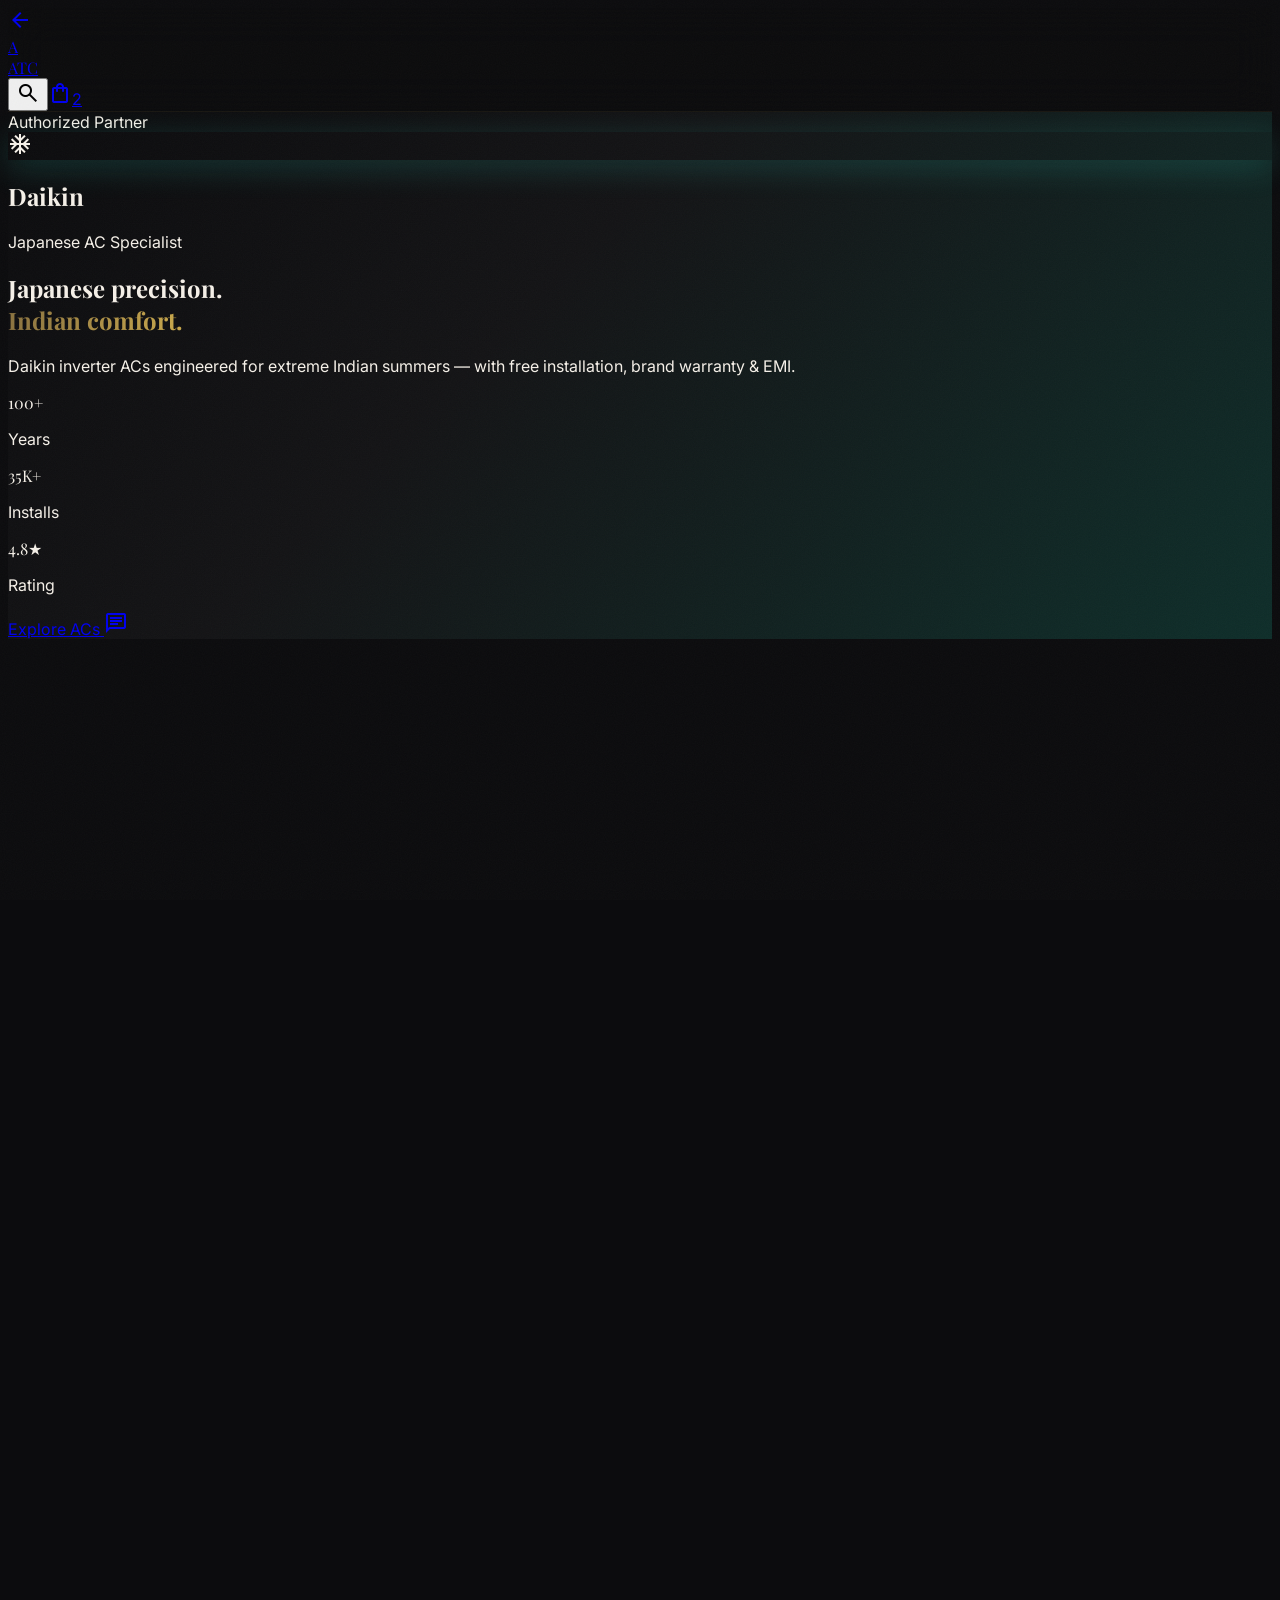
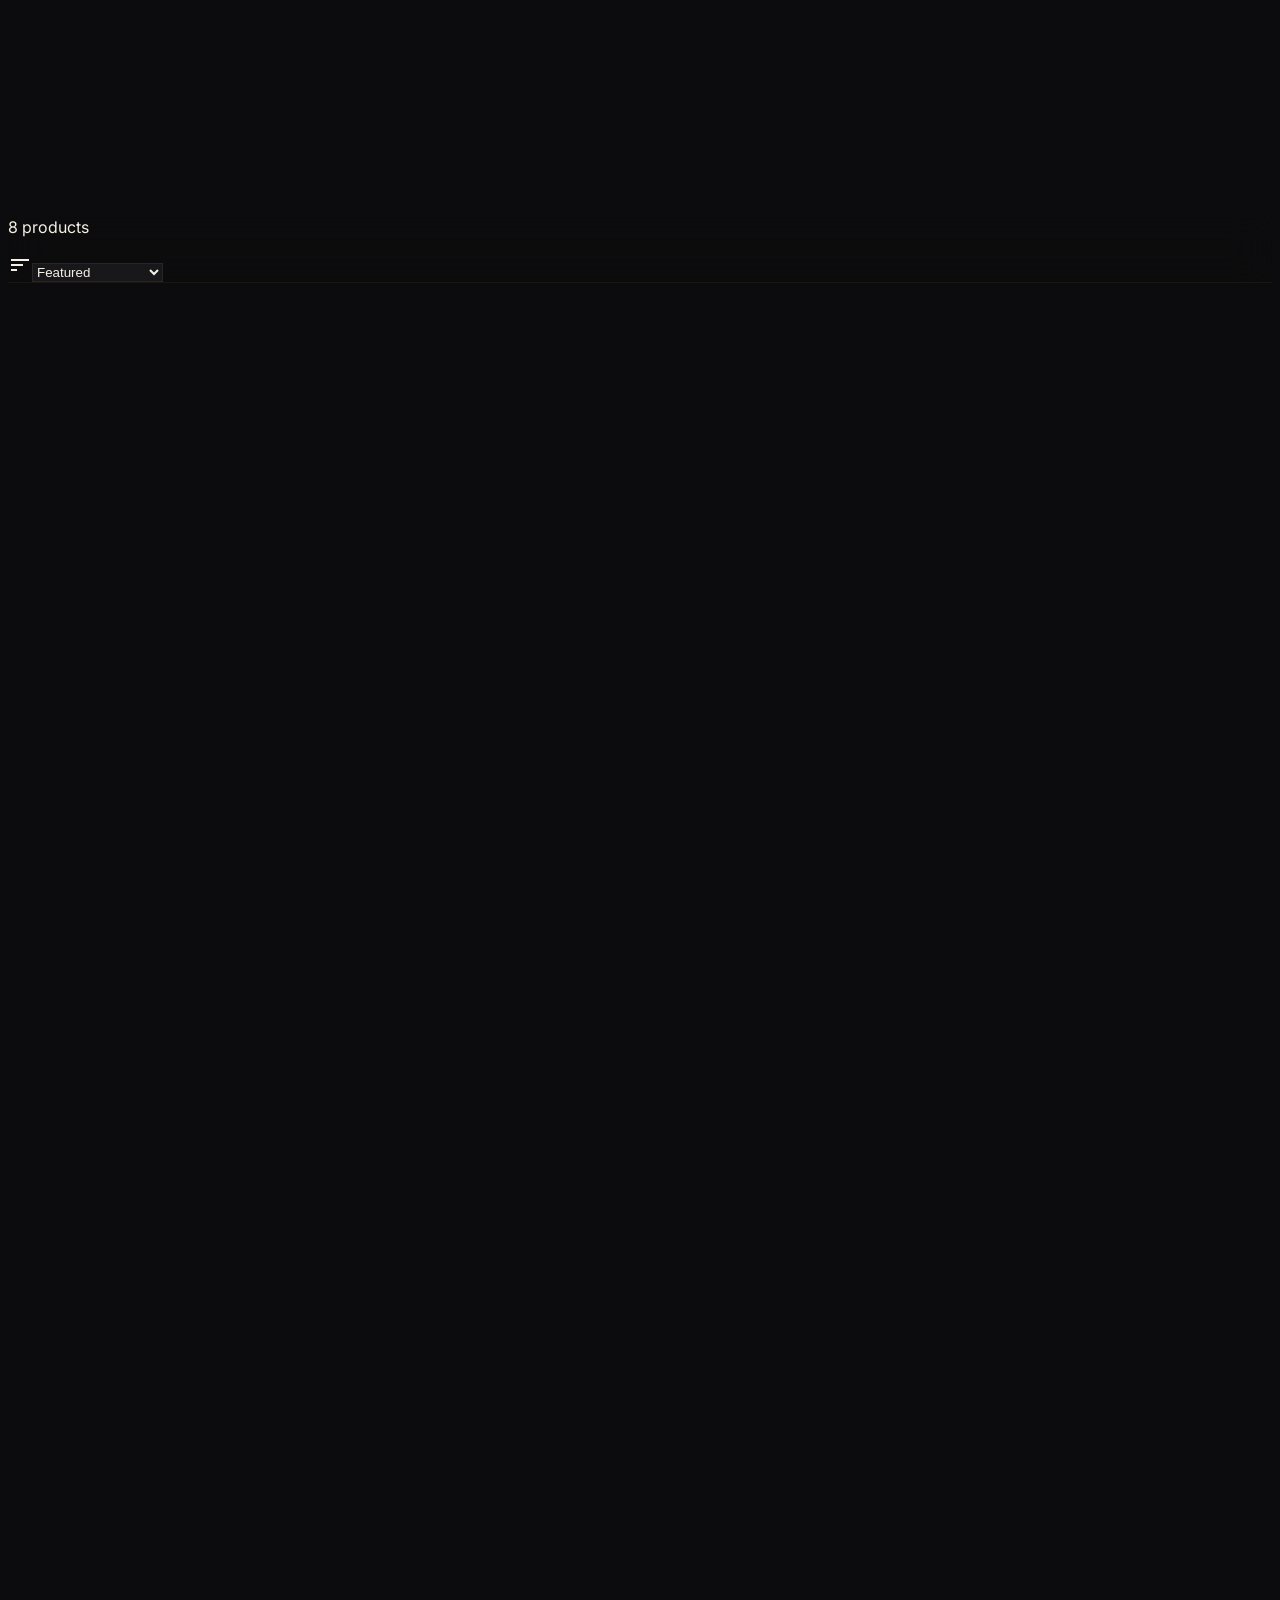
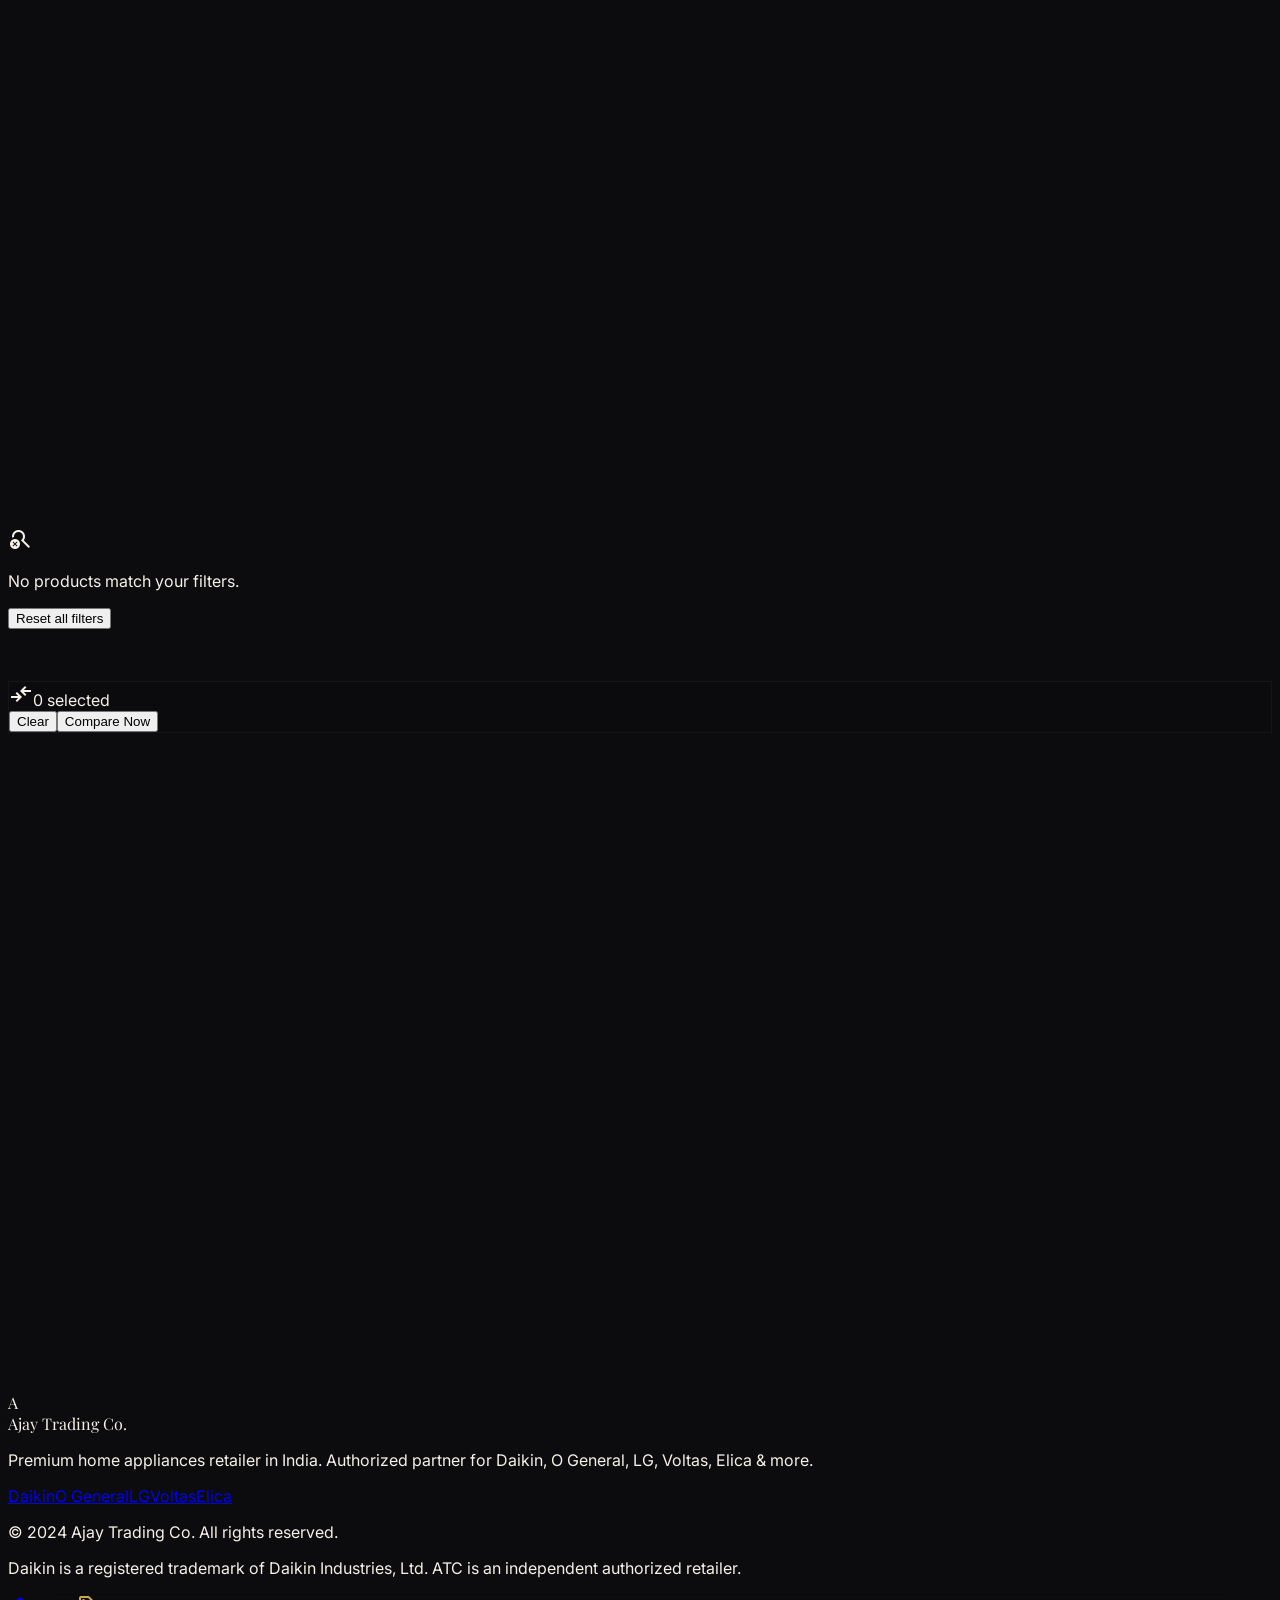
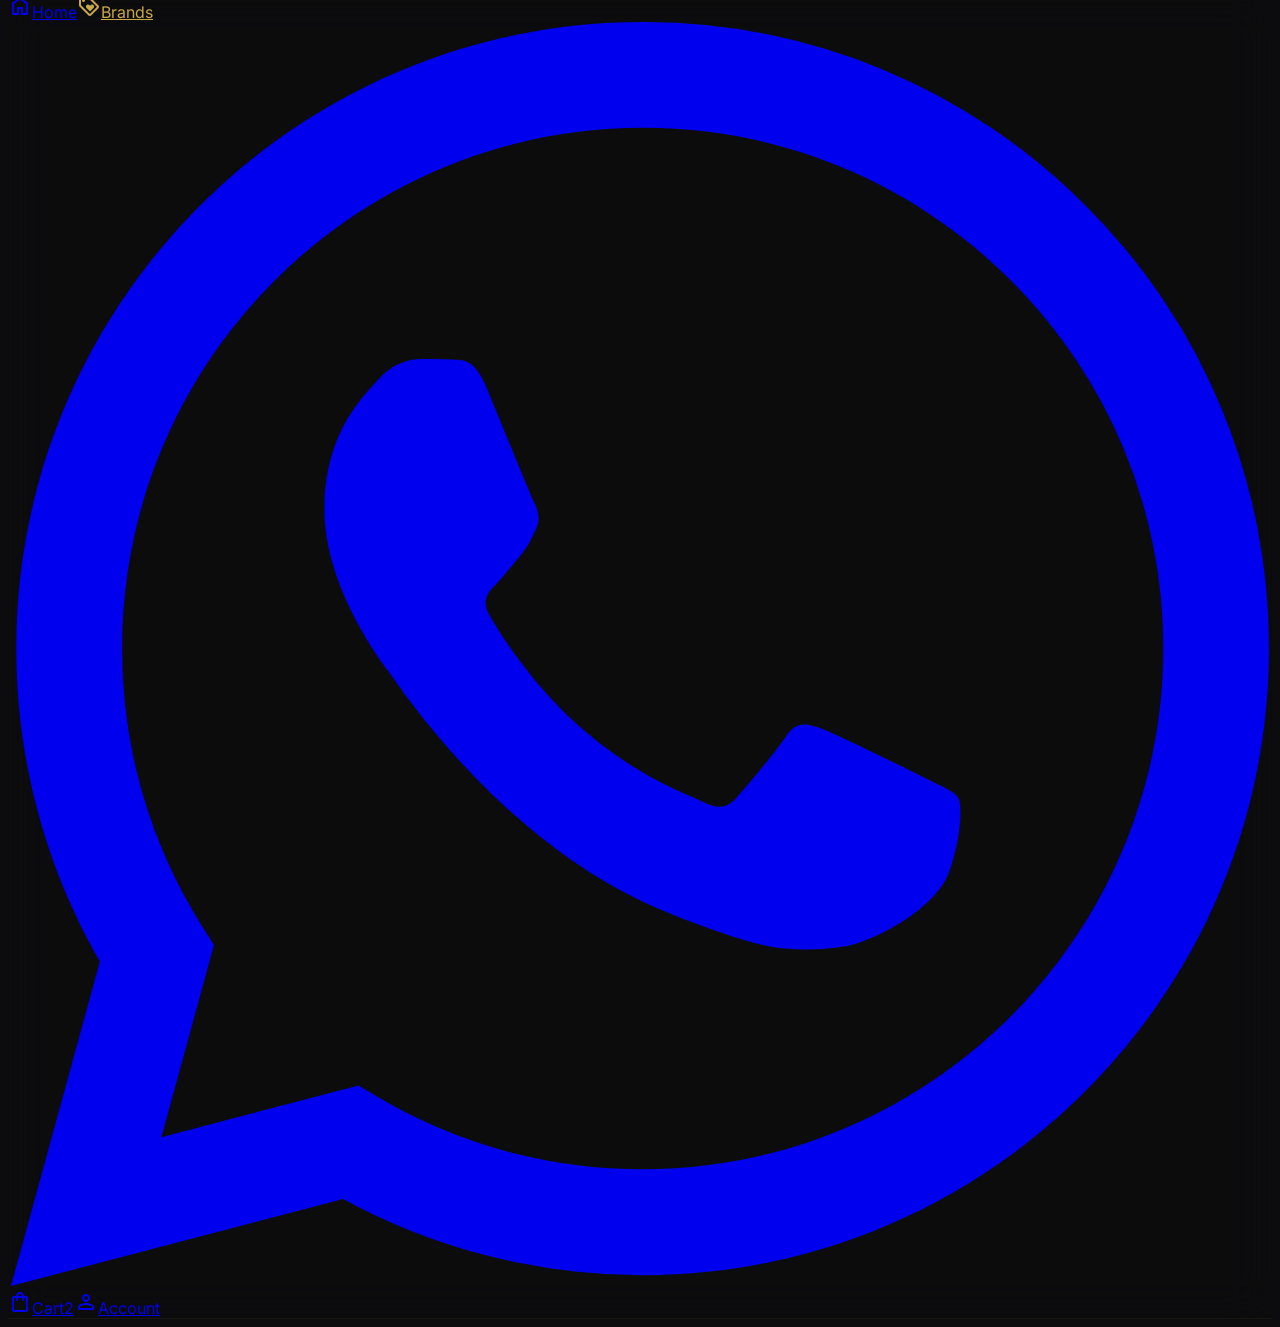
==== brand-daikin.html @ 1509fce9 "Add brand-daikin.html" ====
<!DOCTYPE html><html lang="en"><head><link rel="stylesheet" href="brand-daikin.css"><meta charset="UTF-8" /><meta name="viewport" content="width=device-width, initial-scale=1.0, maximum-scale=1.0, user-scalable=no" /><title>Daikin — Japanese Precision ACs | ATC</title><meta name="description" content="Shop Daikin inverter ACs at ATC — Japanese precision cooling engineered for Indian summers. Free installation, brand warranty & EMI available." /><link rel="preconnect" href="https://fonts.googleapis.com" /><link rel="preconnect" href="https://fonts.gstatic.com" crossorigin /><link href="https://fonts.googleapis.com/css2?family=Playfair+Display:wght@400;500;600;700&family=Inter:wght@300;400;500;600;700&display=swap" rel="stylesheet" /><link href="https://fonts.googleapis.com/css2?family=Material+Symbols+Outlined:opsz,wght,FILL,GRAD@20..48,100..700,0..1,-50..200" rel="stylesheet" />    </head><body class="antialiased"><header id="mainHeader" class="glass fixed top-0 left-0 right-0 z-50 transition-all duration-300"><div class="max-w-lg mx-auto px-4 h-14 flex items-center justify-between"><a href="index.html" class="flex items-center gap-2 text-warm hover:text-gold transition-colors"><span class="material-symbols-outlined text-xl">arrow_back</span></a><a href="index.html" class="absolute left-1/2 -translate-x-1/2 flex items-center gap-2"><div class="w-8 h-8 rounded-lg bg-gradient-to-br from-gold to-golddim flex items-center justify-center"><span class="font-display text-ink font-bold text-sm">A</span></div><span class="font-display text-warm font-semibold text-sm tracking-wide hidden sm:inline">ATC</span></a><div class="flex items-center gap-3"><button class="text-warmdim hover:text-gold transition-colors p-1"><span class="material-symbols-outlined text-xl">search</span></button><a href="cart.html" class="relative text-warmdim hover:text-gold transition-colors p-1"><span class="material-symbols-outlined text-xl">shopping_bag</span><span class="absolute -top-0.5 -right-0.5 w-4.5 h-4.5 bg-gold text-ink text-[10px] font-bold rounded-full flex items-center justify-center" style="animation: badge-pulse 2s ease-in-out infinite;">2</span></a></div></div></header><main class="pt-14"><section class="hero-grad relative overflow-hidden"><div class="absolute inset-0 opacity-20" style="background: radial-gradient(ellipse at 70% 30%, rgba(45,212,191,0.25) 0%, transparent 60%);"></div><div class="max-w-lg mx-auto px-5 pt-10 pb-12 relative"><div class="anim-fade-up inline-flex items-center gap-2 px-3 py-1.5 rounded-full border border-teal/30 bg-teal/10 mb-5"><span class="w-1.5 h-1.5 rounded-full bg-teal" style="animation: pulse-glow 2s infinite;"></span><span class="text-xs font-medium text-teal tracking-wide uppercase">Authorized Partner</span></div><div class="anim-fade-up anim-delay-1 mb-6"><div class="flex items-center gap-3"><div class="w-12 h-12 rounded-xl bg-gradient-to-br from-teal to-tealdim flex items-center justify-center shadow-lg" style="box-shadow: 0 8px 32px rgba(45,212,191,0.2);"><span class="material-symbols-outlined text-ink text-2xl">ac_unit</span></div><div><h2 class="font-display text-2xl font-bold text-warm">Daikin</h2><p class="text-xs text-muted tracking-widest uppercase">Japanese AC Specialist</p></div></div></div><h1 class="anim-fade-up anim-delay-2 font-display text-[2rem] sm:text-[2.4rem] leading-[1.1] font-bold text-warm mb-3"> Japanese precision.<br><span class="gold-shimmer">Indian comfort.</span></h1><p class="anim-fade-up anim-delay-3 text-warmdim text-sm leading-relaxed max-w-sm mb-6"> Daikin inverter ACs engineered for extreme Indian summers — with free installation, brand warranty & EMI. </p><div class="anim-fade-up anim-delay-4 flex gap-5 mb-6"><div><p class="font-display text-xl font-bold text-teal">100+</p><p class="text-[10px] text-muted uppercase tracking-wider">Years</p></div><div class="w-px bg-white/10"></div><div><p class="font-display text-xl font-bold text-teal">35K+</p><p class="text-[10px] text-muted uppercase tracking-wider">Installs</p></div><div class="w-px bg-white/10"></div><div><p class="font-display text-xl font-bold text-teal">4.8<span class="text-sm">★</span></p><p class="text-[10px] text-muted uppercase tracking-wider">Rating</p></div></div><div class="anim-fade-up anim-delay-5 flex gap-3"><a href="#products" class="flex-1 bg-gradient-to-r from-teal to-tealdim text-ink font-semibold text-sm py-3 px-5 rounded-xl text-center hover:shadow-lg hover:shadow-teal/20 transition-all duration-300"> Explore ACs </a><a href="https://wa.me/919710158619" target="_blank" class="flex items-center justify-center w-12 h-12 rounded-xl border border-white/10 bg-white/5 text-success hover:bg-success/10 hover:border-success/30 transition-all"><span class="material-symbols-outlined">chat</span></a></div></div><div class="hero-parallax absolute -right-16 top-1/2 -translate-y-1/2 w-64 h-64 rounded-full opacity-10" style="background: radial-gradient(circle, rgba(45,212,191,0.5) 0%, transparent 70%);"></div></section><section class="py-12 px-5 max-w-lg mx-auto"><div class="reveal"><div class="gold-line mb-4"></div><h2 class="font-display text-2xl font-bold text-warm mb-4">The Daikin Story</h2><p class="text-warmdim text-sm leading-relaxed mb-6"> Founded in Osaka in 1924, Daikin invented the variable refrigerant flow system and has led AC innovation for a century. In India, Daikin ACs are prized for their quiet operation, power savings, and reliable performance in 50°C heat. </p><div class="grid grid-cols-3 gap-3"><div class="glass-card rounded-xl p-4 text-center"><span class="material-symbols-outlined text-teal text-2xl mb-1">history</span><p class="font-display text-lg font-bold text-warm">100+</p><p class="text-[10px] text-muted">Years Legacy</p></div><div class="glass-card rounded-xl p-4 text-center"><span class="material-symbols-outlined text-teal text-2xl mb-1">install_desktop</span><p class="font-display text-lg font-bold text-warm">35K+</p><p class="text-[10px] text-muted">Installs</p></div><div class="glass-card rounded-xl p-4 text-center"><span class="material-symbols-outlined text-teal text-2xl mb-1">star</span><p class="font-display text-lg font-bold text-warm">4.8★</p><p class="text-[10px] text-muted">Avg. Rating</p></div></div></div></section><section class="py-10 px-5 max-w-lg mx-auto"><div class="reveal mb-6"><div class="gold-line mb-4"></div><h2 class="font-display text-2xl font-bold text-warm">Daikin Technology</h2></div><div class="grid grid-cols-2 gap-3 stagger-children" id="techGrid"><div class="glass-card rounded-xl p-4 hover:border-teal/30 transition-all duration-300 group"><div class="w-10 h-10 rounded-lg bg-teal/10 flex items-center justify-center mb-3 group-hover:bg-teal/20 transition-colors"><span class="material-symbols-outlined text-teal">air</span></div><h3 class="text-sm font-semibold text-warm mb-1">Coanda Airflow</h3><p class="text-[11px] text-muted leading-relaxed">Circulates cool air to every corner</p></div><div class="glass-card rounded-xl p-4 hover:border-teal/30 transition-all duration-300 group"><div class="w-10 h-10 rounded-lg bg-teal/10 flex items-center justify-center mb-3 group-hover:bg-teal/20 transition-colors"><span class="material-symbols-outlined text-teal">filter_alt</span></div><h3 class="text-sm font-semibold text-warm mb-1">PM 2.5 Filter</h3><p class="text-[11px] text-muted leading-relaxed">Traps dust, pollen & bacteria</p></div><div class="glass-card rounded-xl p-4 hover:border-teal/30 transition-all duration-300 group"><div class="w-10 h-10 rounded-lg bg-teal/10 flex items-center justify-center mb-3 group-hover:bg-teal/20 transition-colors"><span class="material-symbols-outlined text-teal">eco</span></div><h3 class="text-sm font-semibold text-warm mb-1">Econo Mode</h3><p class="text-[11px] text-muted leading-relaxed">Limits power consumption intelligently</p></div><div class="glass-card rounded-xl p-4 hover:border-teal/30 transition-all duration-300 group"><div class="w-10 h-10 rounded-lg bg-teal/10 flex items-center justify-center mb-3 group-hover:bg-teal/20 transition-colors"><span class="material-symbols-outlined text-teal">settings_suggest</span></div><h3 class="text-sm font-semibold text-warm mb-1">Neo Swing Compressor</h3><p class="text-[11px] text-muted leading-relaxed">Quieter, more efficient cooling</p></div></div></section><section class="px-5 max-w-lg mx-auto mb-4"><div class="reveal"><div class="flex gap-2 overflow-x-auto snap-x pb-2 -mx-5 px-5 scrollbar-hide" id="categoryPills"><button class="filter-pill active snap-start px-4 py-2 rounded-full text-xs font-medium border border-white/10 bg-white/5 text-warmdim whitespace-nowrap" data-category="all">All ACs</button><button class="filter-pill snap-start px-4 py-2 rounded-full text-xs font-medium border border-white/10 bg-white/5 text-warmdim whitespace-nowrap" data-category="split">Split ACs</button><button class="filter-pill snap-start px-4 py-2 rounded-full text-xs font-medium border border-white/10 bg-white/5 text-warmdim whitespace-nowrap" data-category="inverter">Inverter ACs</button><button class="filter-pill snap-start px-4 py-2 rounded-full text-xs font-medium border border-white/10 bg-white/5 text-warmdim whitespace-nowrap" data-category="window">Window ACs</button><button class="filter-pill snap-start px-4 py-2 rounded-full text-xs font-medium border border-white/10 bg-white/5 text-warmdim whitespace-nowrap" data-category="cassette">Cassette ACs</button></div></div></section><section class="px-5 max-w-lg mx-auto mb-4"><div class="reveal"><p class="text-[10px] text-muted uppercase tracking-wider mb-2">Price Range</p><div class="flex gap-2 overflow-x-auto pb-2" id="pricePills"><button class="price-pill active px-3 py-1.5 rounded-lg text-[11px] font-medium border border-white/10 bg-white/5 text-warmdim whitespace-nowrap" data-min="0" data-max="999999">All Prices</button><button class="price-pill px-3 py-1.5 rounded-lg text-[11px] font-medium border border-white/10 bg-white/5 text-warmdim whitespace-nowrap" data-min="0" data-max="30000">Under ₹30K</button><button class="price-pill px-3 py-1.5 rounded-lg text-[11px] font-medium border border-white/10 bg-white/5 text-warmdim whitespace-nowrap" data-min="30000" data-max="50000">₹30K–₹50K</button><button class="price-pill px-3 py-1.5 rounded-lg text-[11px] font-medium border border-white/10 bg-white/5 text-warmdim whitespace-nowrap" data-min="50000" data-max="100000">₹50K–₹1L</button><button class="price-pill px-3 py-1.5 rounded-lg text-[11px] font-medium border border-white/10 bg-white/5 text-warmdim whitespace-nowrap" data-min="100000" data-max="999999">Above ₹1L</button></div></div></section><div class="sticky top-14 z-40 glass border-b border-white/5" id="stickyBar"><div class="max-w-lg mx-auto px-5 py-2.5 flex items-center justify-between"><p class="text-xs text-muted"><span id="productCount" class="text-warm font-semibold">8</span> products</p><div class="flex items-center gap-2"><span class="material-symbols-outlined text-sm text-muted">sort</span><select id="sortSelect" class="sort-select rounded-lg px-2 py-1 text-xs focus:outline-none focus:border-gold/30"><option value="featured">Featured</option><option value="price-low">Price: Low to High</option><option value="price-high">Price: High to Low</option><option value="discount">Biggest Discount</option><option value="rating">Highest Rated</option></select></div></div></div><section class="px-5 max-w-lg mx-auto pt-5 pb-8" id="products"><div class="grid grid-cols-2 gap-3 stagger-children" id="productGrid"><div class="product-card glass-card rounded-xl overflow-hidden" data-category="split,inverter" data-price="38990" data-discount="20" data-rating="4.8"><a href="pdp.html" class="block relative"><div class="aspect-square overflow-hidden img-shimmer"><img src="https://images.unsplash.com/photo-1585338107529-13afc5f02586?w=400&h=400&fit=crop" alt="Daikin 1.5 Ton 5 Star Inverter" class="prod-img w-full h-full object-cover" loading="lazy" onload="this.parentElement.classList.remove('img-shimmer')" /></div><span class="absolute top-2 left-2 bg-gradient-to-r from-danger to-red-600 text-white text-[10px] font-bold px-2 py-0.5 rounded-md">20% OFF</span><span class="absolute top-2 right-2 bg-teal/90 text-ink text-[9px] font-bold px-1.5 py-0.5 rounded">5★</span></a><div class="p-3"><p class="text-[10px] text-teal font-medium mb-0.5">Inverter Split AC</p><h3 class="text-xs font-semibold text-warm leading-snug mb-1 line-clamp-2">Daikin 1.5 Ton 5 Star Inverter</h3><div class="flex items-baseline gap-1.5 mb-1"><span class="text-sm font-bold text-gold">₹38,990</span><span class="text-[10px] text-muted line-through">₹48,990</span></div><p class="text-[10px] text-success mb-2">EMI ₹3,249/mo</p><label class="flex items-center gap-1.5 cursor-pointer"><input type="checkbox" class="compare-check w-3.5 h-3.5 rounded border-white/20 bg-white/5" data-product="Daikin 1.5 Ton 5 Star Inverter" data-price="38990" data-discount="20" data-img="https://images.unsplash.com/photo-1585338107529-13afc5f02586?w=100&h=100&fit=crop" /><span class="text-[10px] text-muted">Compare</span></label></div></div><div class="product-card glass-card rounded-xl overflow-hidden" data-category="split" data-price="28990" data-discount="22" data-rating="4.5"><a href="pdp.html" class="block relative"><div class="aspect-square overflow-hidden img-shimmer"><img src="https://images.unsplash.com/photo-1631679706909-1844bbd07221?w=400&h=400&fit=crop" alt="Daikin 1 Ton 3 Star Split" class="prod-img w-full h-full object-cover" loading="lazy" onload="this.parentElement.classList.remove('img-shimmer')" /></div><span class="absolute top-2 left-2 bg-gradient-to-r from-danger to-red-600 text-white text-[10px] font-bold px-2 py-0.5 rounded-md">22% OFF</span><span class="absolute top-2 right-2 bg-warm/20 text-warm text-[9px] font-bold px-1.5 py-0.5 rounded">3★</span></a><div class="p-3"><p class="text-[10px] text-teal font-medium mb-0.5">Split AC</p><h3 class="text-xs font-semibold text-warm leading-snug mb-1 line-clamp-2">Daikin 1 Ton 3 Star Split</h3><div class="flex items-baseline gap-1.5 mb-1"><span class="text-sm font-bold text-gold">₹28,990</span><span class="text-[10px] text-muted line-through">₹36,990</span></div><p class="text-[10px] text-success mb-2">EMI ₹2,416/mo</p><label class="flex items-center gap-1.5 cursor-pointer"><input type="checkbox" class="compare-check w-3.5 h-3.5 rounded border-white/20 bg-white/5" data-product="Daikin 1 Ton 3 Star Split" data-price="28990" data-discount="22" data-img="https://images.unsplash.com/photo-1631679706909-1844bbd07221?w=100&h=100&fit=crop" /><span class="text-[10px] text-muted">Compare</span></label></div></div><div class="product-card glass-card rounded-xl overflow-hidden" data-category="split,inverter" data-price="52990" data-discount="21" data-rating="4.9"><a href="pdp.html" class="block relative"><div class="aspect-square overflow-hidden img-shimmer"><img src="https://images.unsplash.com/photo-1617103996702-96ff29b1c467?w=400&h=400&fit=crop" alt="Daikin 2 Ton 5 Star Inverter" class="prod-img w-full h-full object-cover" loading="lazy" onload="this.parentElement.classList.remove('img-shimmer')" /></div><span class="absolute top-2 left-2 bg-gradient-to-r from-danger to-red-600 text-white text-[10px] font-bold px-2 py-0.5 rounded-md">21% OFF</span><span class="absolute top-2 right-2 bg-teal/90 text-ink text-[9px] font-bold px-1.5 py-0.5 rounded">5★</span></a><div class="p-3"><p class="text-[10px] text-teal font-medium mb-0.5">Inverter Split AC</p><h3 class="text-xs font-semibold text-warm leading-snug mb-1 line-clamp-2">Daikin 2 Ton 5 Star Inverter</h3><div class="flex items-baseline gap-1.5 mb-1"><span class="text-sm font-bold text-gold">₹52,990</span><span class="text-[10px] text-muted line-through">₹66,990</span></div><p class="text-[10px] text-success mb-2">EMI ₹4,416/mo</p><label class="flex items-center gap-1.5 cursor-pointer"><input type="checkbox" class="compare-check w-3.5 h-3.5 rounded border-white/20 bg-white/5" data-product="Daikin 2 Ton 5 Star Inverter" data-price="52990" data-discount="21" data-img="https://images.unsplash.com/photo-1617103996702-96ff29b1c467?w=100&h=100&fit=crop" /><span class="text-[10px] text-muted">Compare</span></label></div></div><div class="product-card glass-card rounded-xl overflow-hidden" data-category="window" data-price="31490" data-discount="18" data-rating="4.3"><a href="pdp.html" class="block relative"><div class="aspect-square overflow-hidden img-shimmer"><img src="https://images.unsplash.com/photo-1563453392212-326f5e854473?w=400&h=400&fit=crop" alt="Daikin 1.5 Ton Window AC" class="prod-img w-full h-full object-cover" loading="lazy" onload="this.parentElement.classList.remove('img-shimmer')" /></div><span class="absolute top-2 left-2 bg-gradient-to-r from-danger to-red-600 text-white text-[10px] font-bold px-2 py-0.5 rounded-md">18% OFF</span><span class="absolute top-2 right-2 bg-warm/20 text-warm text-[9px] font-bold px-1.5 py-0.5 rounded">Win</span></a><div class="p-3"><p class="text-[10px] text-teal font-medium mb-0.5">Window AC</p><h3 class="text-xs font-semibold text-warm leading-snug mb-1 line-clamp-2">Daikin 1.5 Ton Window AC</h3><div class="flex items-baseline gap-1.5 mb-1"><span class="text-sm font-bold text-gold">₹31,490</span><span class="text-[10px] text-muted line-through">₹38,500</span></div><p class="text-[10px] text-success mb-2">EMI ₹2,624/mo</p><label class="flex items-center gap-1.5 cursor-pointer"><input type="checkbox" class="compare-check w-3.5 h-3.5 rounded border-white/20 bg-white/5" data-product="Daikin 1.5 Ton Window AC" data-price="31490" data-discount="18" data-img="https://images.unsplash.com/photo-1563453392212-326f5e854473?w=100&h=100&fit=crop" /><span class="text-[10px] text-muted">Compare</span></label></div></div><div class="product-card glass-card rounded-xl overflow-hidden" data-category="split" data-price="24990" data-discount="22" data-rating="4.4"><a href="pdp.html" class="block relative"><div class="aspect-square overflow-hidden img-shimmer"><img src="https://images.unsplash.com/photo-1585771724684-38269d6639fd?w=400&h=400&fit=crop" alt="Daikin 0.8 Ton Split AC" class="prod-img w-full h-full object-cover" loading="lazy" onload="this.parentElement.classList.remove('img-shimmer')" /></div><span class="absolute top-2 left-2 bg-gradient-to-r from-danger to-red-600 text-white text-[10px] font-bold px-2 py-0.5 rounded-md">22% OFF</span><span class="absolute top-2 right-2 bg-warm/20 text-warm text-[9px] font-bold px-1.5 py-0.5 rounded">3★</span></a><div class="p-3"><p class="text-[10px] text-teal font-medium mb-0.5">Split AC</p><h3 class="text-xs font-semibold text-warm leading-snug mb-1 line-clamp-2">Daikin 0.8 Ton Split AC</h3><div class="flex items-baseline gap-1.5 mb-1"><span class="text-sm font-bold text-gold">₹24,990</span><span class="text-[10px] text-muted line-through">₹31,990</span></div><p class="text-[10px] text-success mb-2">EMI ₹2,083/mo</p><label class="flex items-center gap-1.5 cursor-pointer"><input type="checkbox" class="compare-check w-3.5 h-3.5 rounded border-white/20 bg-white/5" data-product="Daikin 0.8 Ton Split AC" data-price="24990" data-discount="22" data-img="https://images.unsplash.com/photo-1585771724684-38269d6639fd?w=100&h=100&fit=crop" /><span class="text-[10px] text-muted">Compare</span></label></div></div><div class="product-card glass-card rounded-xl overflow-hidden" data-category="split,inverter" data-price="33990" data-discount="21" data-rating="4.6"><a href="pdp.html" class="block relative"><div class="aspect-square overflow-hidden img-shimmer"><img src="https://images.unsplash.com/photo-1504384308090-c894fdcc538d?w=400&h=400&fit=crop" alt="Daikin 1.5 Ton 3 Star Inverter" class="prod-img w-full h-full object-cover" loading="lazy" onload="this.parentElement.classList.remove('img-shimmer')" /></div><span class="absolute top-2 left-2 bg-gradient-to-r from-danger to-red-600 text-white text-[10px] font-bold px-2 py-0.5 rounded-md">21% OFF</span><span class="absolute top-2 right-2 bg-warm/20 text-warm text-[9px] font-bold px-1.5 py-0.5 rounded">3★</span></a><div class="p-3"><p class="text-[10px] text-teal font-medium mb-0.5">Inverter Split AC</p><h3 class="text-xs font-semibold text-warm leading-snug mb-1 line-clamp-2">Daikin 1.5 Ton 3 Star Inverter</h3><div class="flex items-baseline gap-1.5 mb-1"><span class="text-sm font-bold text-gold">₹33,990</span><span class="text-[10px] text-muted line-through">₹42,990</span></div><p class="text-[10px] text-success mb-2">EMI ₹2,833/mo</p><label class="flex items-center gap-1.5 cursor-pointer"><input type="checkbox" class="compare-check w-3.5 h-3.5 rounded border-white/20 bg-white/5" data-product="Daikin 1.5 Ton 3 Star Inverter" data-price="33990" data-discount="21" data-img="https://images.unsplash.com/photo-1504384308090-c894fdcc538d?w=100&h=100&fit=crop" /><span class="text-[10px] text-muted">Compare</span></label></div></div><div class="product-card glass-card rounded-xl overflow-hidden" data-category="cassette" data-price="68990" data-discount="20" data-rating="4.7"><a href="pdp.html" class="block relative"><div class="aspect-square overflow-hidden img-shimmer"><img src="https://images.unsplash.com/photo-1497366216548-37526070297c?w=400&h=400&fit=crop" alt="Daikin Cassette AC 2 Ton" class="prod-img w-full h-full object-cover" loading="lazy" onload="this.parentElement.classList.remove('img-shimmer')" /></div><span class="absolute top-2 left-2 bg-gradient-to-r from-danger to-red-600 text-white text-[10px] font-bold px-2 py-0.5 rounded-md">20% OFF</span><span class="absolute top-2 right-2 bg-warm/20 text-warm text-[9px] font-bold px-1.5 py-0.5 rounded">Cass</span></a><div class="p-3"><p class="text-[10px] text-teal font-medium mb-0.5">Cassette AC</p><h3 class="text-xs font-semibold text-warm leading-snug mb-1 line-clamp-2">Daikin Cassette AC 2 Ton</h3><div class="flex items-baseline gap-1.5 mb-1"><span class="text-sm font-bold text-gold">₹68,990</span><span class="text-[10px] text-muted line-through">₹85,990</span></div><p class="text-[10px] text-success mb-2">EMI ₹5,749/mo</p><label class="flex items-center gap-1.5 cursor-pointer"><input type="checkbox" class="compare-check w-3.5 h-3.5 rounded border-white/20 bg-white/5" data-product="Daikin Cassette AC 2 Ton" data-price="68990" data-discount="20" data-img="https://images.unsplash.com/photo-1497366216548-37526070297c?w=100&h=100&fit=crop" /><span class="text-[10px] text-muted">Compare</span></label></div></div><div class="product-card glass-card rounded-xl overflow-hidden" data-category="split,inverter" data-price="32990" data-discount="21" data-rating="4.8"><a href="pdp.html" class="block relative"><div class="aspect-square overflow-hidden img-shimmer"><img src="https://images.unsplash.com/photo-1558618666-fcd25c85f82e?w=400&h=400&fit=crop" alt="Daikin 1 Ton 5 Star Inverter" class="prod-img w-full h-full object-cover" loading="lazy" onload="this.parentElement.classList.remove('img-shimmer')" /></div><span class="absolute top-2 left-2 bg-gradient-to-r from-danger to-red-600 text-white text-[10px] font-bold px-2 py-0.5 rounded-md">21% OFF</span><span class="absolute top-2 right-2 bg-teal/90 text-ink text-[9px] font-bold px-1.5 py-0.5 rounded">5★</span></a><div class="p-3"><p class="text-[10px] text-teal font-medium mb-0.5">Inverter Split AC</p><h3 class="text-xs font-semibold text-warm leading-snug mb-1 line-clamp-2">Daikin 1 Ton 5 Star Inverter</h3><div class="flex items-baseline gap-1.5 mb-1"><span class="text-sm font-bold text-gold">₹32,990</span><span class="text-[10px] text-muted line-through">₹41,990</span></div><p class="text-[10px] text-success mb-2">EMI ₹2,749/mo</p><label class="flex items-center gap-1.5 cursor-pointer"><input type="checkbox" class="compare-check w-3.5 h-3.5 rounded border-white/20 bg-white/5" data-product="Daikin 1 Ton 5 Star Inverter" data-price="32990" data-discount="21" data-img="https://images.unsplash.com/photo-1558618666-fcd25c85f82e?w=100&h=100&fit=crop" /><span class="text-[10px] text-muted">Compare</span></label></div></div></div><div id="noResults" class="hidden text-center py-12"><span class="material-symbols-outlined text-4xl text-muted mb-3">search_off</span><p class="text-warmdim text-sm">No products match your filters.</p><button onclick="resetFilters()" class="mt-3 text-gold text-xs font-medium hover:underline">Reset all filters</button></div></section><div id="compareBar" class="compare-bar fixed bottom-20 left-0 right-0 z-50 px-5"><div class="max-w-lg mx-auto"><div class="glass-card rounded-xl p-3 flex items-center justify-between border border-gold/20" style="background: rgba(12,12,14,0.92);"><div class="flex items-center gap-2"><span class="material-symbols-outlined text-gold text-lg">compare_arrows</span><span class="text-sm font-medium text-warm"><span id="compareCount">0</span> selected</span></div><div class="flex gap-2"><button onclick="clearCompare()" class="text-xs text-muted hover:text-warm px-3 py-1.5">Clear</button><button onclick="openCompareModal()" class="bg-gradient-to-r from-gold to-golddim text-ink text-xs font-semibold px-4 py-1.5 rounded-lg">Compare Now</button></div></div></div></div><div id="compareModal" class="modal-overlay fixed inset-0 z-[60] flex items-end sm:items-center justify-center p-0 sm:p-5" style="background: rgba(0,0,0,0.85); backdrop-filter: blur(8px);"><div class="modal-content w-full max-w-lg max-h-[85vh] overflow-y-auto rounded-t-2xl sm:rounded-2xl bg-inklight border border-white/10"><div class="sticky top-0 bg-inklight/95 backdrop-blur-xl border-b border-white/10 px-5 py-4 flex items-center justify-between z-10"><h3 class="font-display text-lg font-bold text-warm">Compare Products</h3><button onclick="closeCompareModal()" class="w-8 h-8 rounded-full bg-white/5 flex items-center justify-center text-muted hover:text-warm hover:bg-white/10 transition-all"><span class="material-symbols-outlined text-lg">close</span></button></div><div class="p-5" id="compareContent"></div></div></div><section class="px-5 max-w-lg mx-auto py-8"><div class="reveal glass-card rounded-2xl p-6 text-center border border-teal/20" style="background: linear-gradient(135deg, rgba(45,212,191,0.08) 0%, rgba(28,28,31,0.6) 100%);"><span class="material-symbols-outlined text-teal text-3xl mb-3">support_agent</span><h3 class="font-display text-lg font-bold text-warm mb-2">Not sure which one?</h3><p class="text-warmdim text-xs leading-relaxed mb-4 max-w-xs mx-auto"> Our AC experts will help you pick the right tonnage, star rating, and type for your room size — free. </p><a href="https://wa.me/919710158619" target="_blank" class="inline-flex items-center gap-2 bg-gradient-to-r from-success to-emerald-600 text-ink font-semibold text-sm py-2.5 px-6 rounded-xl hover:shadow-lg hover:shadow-success/20 transition-all duration-300"><span class="material-symbols-outlined text-base">chat</span> Chat on WhatsApp </a></div></section><section class="px-5 max-w-lg mx-auto py-10"><div class="reveal text-center mb-6"><div class="gold-line mx-auto mb-4"></div><h2 class="font-display text-xl font-bold text-warm">The ATC Difference</h2></div><div class="space-y-3 stagger-children" id="trustGrid"><div class="glass-card rounded-xl p-4 flex items-start gap-3"><div class="w-10 h-10 rounded-lg bg-gold/10 flex items-center justify-center flex-shrink-0"><span class="material-symbols-outlined text-gold">verified</span></div><div><h4 class="text-sm font-semibold text-warm mb-0.5">Authorized Dealer</h4><p class="text-[11px] text-muted leading-relaxed">Genuine products with full manufacturer warranty. No grey market, no compromises.</p></div></div><div class="glass-card rounded-xl p-4 flex items-start gap-3"><div class="w-10 h-10 rounded-lg bg-gold/10 flex items-center justify-center flex-shrink-0"><span class="material-symbols-outlined text-gold">engineering</span></div><div><h4 class="text-sm font-semibold text-warm mb-0.5">Free Installation</h4><p class="text-[11px] text-muted leading-relaxed">Certified technicians, standard installation included. Copper piping, vacuuming & testing.</p></div></div><div class="glass-card rounded-xl p-4 flex items-start gap-3"><div class="w-10 h-10 rounded-lg bg-gold/10 flex items-center justify-center flex-shrink-0"><span class="material-symbols-outlined text-gold">credit_card</span></div><div><h4 class="text-sm font-semibold text-warm mb-0.5">Easy EMI & Exchange</h4><p class="text-[11px] text-muted leading-relaxed">Zero-cost EMI up to 12 months. Old AC exchange with instant buyback value.</p></div></div></div></section><footer class="border-t border-white/5 pt-8 pb-28 px-5 max-w-lg mx-auto"><div class="flex items-center gap-2 mb-4"><div class="w-8 h-8 rounded-lg bg-gradient-to-br from-gold to-golddim flex items-center justify-center"><span class="font-display text-ink font-bold text-sm">A</span></div><span class="font-display text-warm font-semibold text-sm">Ajay Trading Co.</span></div><p class="text-muted text-xs leading-relaxed mb-4"> Premium home appliances retailer in India. Authorized partner for Daikin, O General, LG, Voltas, Elica & more. </p><div class="flex gap-4 mb-6"><a href="brand-daikin.html" class="text-[11px] text-muted hover:text-gold transition-colors">Daikin</a><a href="brand-ogeneral.html" class="text-[11px] text-muted hover:text-gold transition-colors">O General</a><a href="brand.html" class="text-[11px] text-muted hover:text-gold transition-colors">LG</a><a href="brand-voltas.html" class="text-[11px] text-muted hover:text-gold transition-colors">Voltas</a><a href="brand-elica.html" class="text-[11px] text-muted hover:text-gold transition-colors">Elica</a></div><p class="text-[10px] text-muted/60">© 2024 Ajay Trading Co. All rights reserved.</p><p class="text-[9px] text-muted/40 mt-2">Daikin is a registered trademark of Daikin Industries, Ltd. ATC is an independent authorized retailer.</p></footer></main><nav class="glass fixed bottom-0 left-0 right-0 z-50 border-t border-white/5"><div class="max-w-lg mx-auto px-2 h-16 flex items-center justify-around"><a href="index.html" class="nav-item flex flex-col items-center gap-0.5 text-muted hover:text-warm transition-colors py-1 px-3"><span class="material-symbols-outlined text-xl">home</span><span class="text-[9px] font-medium">Home</span><span class="nav-dot w-1 h-1 rounded-full bg-gold mt-0.5"></span></a><a href="brand-daikin.html" class="nav-item active flex flex-col items-center gap-0.5 py-1 px-3"><span class="material-symbols-outlined text-xl">loyalty</span><span class="text-[9px] font-medium">Brands</span><span class="nav-dot w-1 h-1 rounded-full bg-gold mt-0.5"></span></a><a href="https://wa.me/919710158619" target="_blank" class="relative -top-3 flex flex-col items-center"><div class="w-14 h-14 rounded-full bg-gradient-to-br from-success to-emerald-600 flex items-center justify-center shadow-lg wa-pulse"><svg class="w-6 h-6 text-white" fill="currentColor" viewBox="0 0 24 24"><path d="M17.472 14.382c-.297-.149-1.758-.867-2.03-.967-.273-.099-.471-.148-.67.15-.197.297-.767.966-.94 1.164-.173.199-.347.223-.644.075-.297-.15-1.255-.463-2.39-1.475-.883-.788-1.48-1.761-1.653-2.059-.173-.297-.018-.458.13-.606.134-.133.298-.347.446-.52.149-.174.198-.298.298-.497.099-.198.05-.371-.025-.52-.075-.149-.669-1.612-.916-2.207-.242-.579-.487-.5-.669-.51-.173-.008-.371-.01-.57-.01-.198 0-.52.074-.792.372-.272.297-1.04 1.016-1.04 2.479 0 1.462 1.065 2.875 1.213 3.074.149.198 2.096 3.2 5.077 4.487.709.306 1.262.489 1.694.625.712.227 1.36.195 1.871.118.571-.085 1.758-.719 2.006-1.413.248-.694.248-1.289.173-1.413-.074-.124-.272-.198-.57-.347m-5.421 7.403h-.004a9.87 9.87 0 01-5.031-1.378l-.361-.214-3.741.982.998-3.648-.235-.374a9.86 9.86 0 01-1.51-5.26c.001-5.45 4.436-9.884 9.888-9.884 2.64 0 5.122 1.03 6.988 2.898a9.825 9.825 0 012.893 6.994c-.003 5.45-4.437 9.884-9.885 9.884m8.413-18.297A11.815 11.815 0 0012.05 0C5.495 0 .16 5.335.157 11.892c0 2.096.547 4.142 1.588 5.945L.057 24l6.305-1.654a11.882 11.882 0 005.683 1.448h.005c6.554 0 11.89-5.335 11.893-11.893a11.821 11.821 0 00-3.48-8.413Z"/></svg></div></a><a href="cart.html" class="nav-item flex flex-col items-center gap-0.5 text-muted hover:text-warm transition-colors py-1 px-3 relative"><span class="material-symbols-outlined text-xl">shopping_bag</span><span class="text-[9px] font-medium">Cart</span><span class="nav-dot w-1 h-1 rounded-full bg-gold mt-0.5"></span><span class="absolute top-0 right-1 w-4 h-4 bg-gold text-ink text-[8px] font-bold rounded-full flex items-center justify-center">2</span></a><a href="account.html" class="nav-item flex flex-col items-center gap-0.5 text-muted hover:text-warm transition-colors py-1 px-3"><span class="material-symbols-outlined text-xl">person</span><span class="text-[9px] font-medium">Account</span><span class="nav-dot w-1 h-1 rounded-full bg-gold mt-0.5"></span></a></div></nav>  <script src="brand-daikin.js"></script></body></html>
---- brand-daikin.css ----
:root { --gold: #C9A84C; --golddim: #8B7340; --teal: #2DD4BF; --tealdim: #1A7A6E; }
    *, *::before, *::after { box-sizing: border-box; -webkit-tap-highlight-color: transparent; }
    html { scroll-behavior: smooth; }
    body { font-family: 'Inter', sans-serif; background: #0C0C0E; color: #F5F0E8; overflow-x: hidden; }
    .font-display { font-family: 'Playfair Display', serif; }
    /* Noise overlay */
    body::before { content: ''; position: fixed; inset: 0; z-index: 9999; pointer-events: none; opacity: 0.028; background-image: url("data:image/svg+xml,%3Csvg viewBox='0 0 256 256' xmlns='http://www.w3.org/2000/svg'%3E%3Cfilter id='n'%3E%3CfeTurbulence type='fractalNoise' baseFrequency='0.9' numOctaves='4' stitchTiles='stitch'/%3E%3C/filter%3E%3Crect width='100%25' height='100%25' filter='url(%23n)'/%3E%3C/svg%3E"); background-repeat: repeat; background-size: 256px; }
    /* Scrollbar */
    ::-webkit-scrollbar { width: 4px; height: 4px; }
    ::-webkit-scrollbar-track { background: #141416; }
    ::-webkit-scrollbar-thumb { background: #8B7340; border-radius: 4px; }
    /* Glass */
    .glass { background: rgba(12,12,14,0.75); backdrop-filter: blur(20px) saturate(1.2); -webkit-backdrop-filter: blur(20px) saturate(1.2); border-bottom: 1px solid rgba(201,168,76,0.08); }
    .glass-card { background: rgba(28,28,31,0.6); backdrop-filter: blur(16px); border: 1px solid rgba(255,255,255,0.04); }
    /* Gold shimmer */
    @keyframes shimmer { 0% { background-position: -200% center; } 100% { background-position: 200% center; } }
    .gold-shimmer { background: linear-gradient(90deg, var(--golddim) 0%, var(--gold) 50%, var(--golddim) 100%); background-size: 200% auto; -webkit-background-clip: text; -webkit-text-fill-color: transparent; background-clip: text; animation: shimmer 4s ease-in-out infinite; }
    /* Animations */
    @keyframes fadeUp { from { opacity: 0; transform: translateY(30px); } to { opacity: 1; transform: translateY(0); } }
    @keyframes fadeIn { from { opacity: 0; } to { opacity: 1; } }
    @keyframes scaleIn { from { opacity: 0; transform: scale(0.92); } to { opacity: 1; transform: scale(1); } }
    @keyframes slideInRight { from { opacity: 0; transform: translateX(30px); } to { opacity: 1; transform: translateX(0); } }
    @keyframes pulse-glow { 0%, 100% { box-shadow: 0 0 0 0 rgba(45,212,191,0.3); } 50% { box-shadow: 0 0 20px 4px rgba(45,212,191,0.15); } }
    @keyframes float { 0%, 100% { transform: translateY(0); } 50% { transform: translateY(-6px); } }
    @keyframes badge-pulse { 0%, 100% { transform: scale(1); } 50% { transform: scale(1.08); } }
    .anim-fade-up { opacity: 0; animation: fadeUp 0.7s cubic-bezier(0.22,1,0.36,1) forwards; }
    .anim-scale-in { opacity: 0; animation: scaleIn 0.6s cubic-bezier(0.22,1,0.36,1) forwards; }
    .anim-delay-1 { animation-delay: 0.1s; } .anim-delay-2 { animation-delay: 0.2s; } .anim-delay-3 { animation-delay: 0.3s; }
    .anim-delay-4 { animation-delay: 0.4s; } .anim-delay-5 { animation-delay: 0.5s; } .anim-delay-6 { animation-delay: 0.6s; }
    /* Scroll reveal */
    .reveal { opacity: 0; transform: translateY(30px); transition: all 0.7s cubic-bezier(0.22,1,0.36,1); }
    .reveal.visible { opacity: 1; transform: translateY(0); }
    .reveal-scale { opacity: 0; transform: scale(0.92); transition: all 0.6s cubic-bezier(0.22,1,0.36,1); }
    .reveal-scale.visible { opacity: 1; transform: scale(1); }
    /* Stagger children */
    .stagger-children > * { opacity: 0; transform: translateY(20px); transition: all 0.5s cubic-bezier(0.22,1,0.36,1); }
    .stagger-children.visible > *:nth-child(1) { transition-delay: 0.05s; opacity: 1; transform: translateY(0); }
    .stagger-children.visible > *:nth-child(2) { transition-delay: 0.1s; opacity: 1; transform: translateY(0); }
    .stagger-children.visible > *:nth-child(3) { transition-delay: 0.15s; opacity: 1; transform: translateY(0); }
    .stagger-children.visible > *:nth-child(4) { transition-delay: 0.2s; opacity: 1; transform: translateY(0); }
    .stagger-children.visible > *:nth-child(5) { transition-delay: 0.25s; opacity: 1; transform: translateY(0); }
    .stagger-children.visible > *:nth-child(6) { transition-delay: 0.3s; opacity: 1; transform: translateY(0); }
    .stagger-children.visible > *:nth-child(7) { transition-delay: 0.35s; opacity: 1; transform: translateY(0); }
    .stagger-children.visible > *:nth-child(8) { transition-delay: 0.4s; opacity: 1; transform: translateY(0); }
    /* Parallax hero */
    .hero-parallax { will-change: transform; }
    /* Horizontal scroll snap */
    .snap-x { scroll-snap-type: x mandatory; -webkit-overflow-scrolling: touch; }
    .snap-start { scroll-snap-align: start; }
    /* Product card hover */
    .product-card { transition: all 0.35s cubic-bezier(0.22,1,0.36,1); }
    .product-card:hover { transform: translateY(-4px); box-shadow: 0 12px 40px rgba(0,0,0,0.4); }
    .product-card .prod-img { transition: transform 0.5s cubic-bezier(0.22,1,0.36,1); }
    .product-card:hover .prod-img { transform: scale(1.05); }
    /* Compare checkbox */
    .compare-check { accent-color: var(--gold); }
    /* Filter pills */
    .filter-pill { transition: all 0.25s ease; }
    .filter-pill.active { background: linear-gradient(135deg, var(--teal), var(--tealdim)); color: #0C0C0E; font-weight: 600; }
    .filter-pill:not(.active):hover { background: rgba(45,212,191,0.1); border-color: rgba(45,212,191,0.3); }
    /* Price range */
    .price-pill.active { background: rgba(201,168,76,0.15); border-color: var(--gold); color: var(--gold); }
    /* Modal */
    .modal-overlay { opacity: 0; pointer-events: none; transition: opacity 0.3s ease; }
    .modal-overlay.open { opacity: 1; pointer-events: auto; }
    .modal-content { transform: translateY(20px) scale(0.96); transition: transform 0.35s cubic-bezier(0.22,1,0.36,1); }
    .modal-overlay.open .modal-content { transform: translateY(0) scale(1); }
    /* Floating compare bar */
    .compare-bar { transform: translateY(100%); transition: transform 0.35s cubic-bezier(0.22,1,0.36,1); }
    .compare-bar.show { transform: translateY(0); }
    /* WhatsApp pulse */
    .wa-pulse { animation: pulse-glow 2s ease-in-out infinite; }
    /* Gold line */
    .gold-line { width: 48px; height: 2px; background: linear-gradient(90deg, var(--gold), var(--golddim)); }
    /* Hero gradient */
    .hero-grad { background: linear-gradient(135deg, #0C0C0E 0%, #141416 40%, #0F2E2A 100%); }
    /* Teal glow */
    .teal-glow { box-shadow: 0 0 30px rgba(45,212,191,0.15); }
    /* Bottom nav active */
    .nav-item.active { color: var(--gold); }
    .nav-item.active .nav-dot { opacity: 1; transform: scale(1); }
    .nav-dot { opacity: 0; transform: scale(0); transition: all 0.25s ease; }
    /* Sort dropdown */
    .sort-select { background: rgba(28,28,31,0.8); border: 1px solid rgba(255,255,255,0.06); color: #F5F0E8; }
    /* Image shimmer placeholder */
    .img-shimmer { background: linear-gradient(90deg, #1C1C1F 25%, #252528 50%, #1C1C1F 75%); background-size: 200% 100%; animation: shimmer 1.5s infinite; }
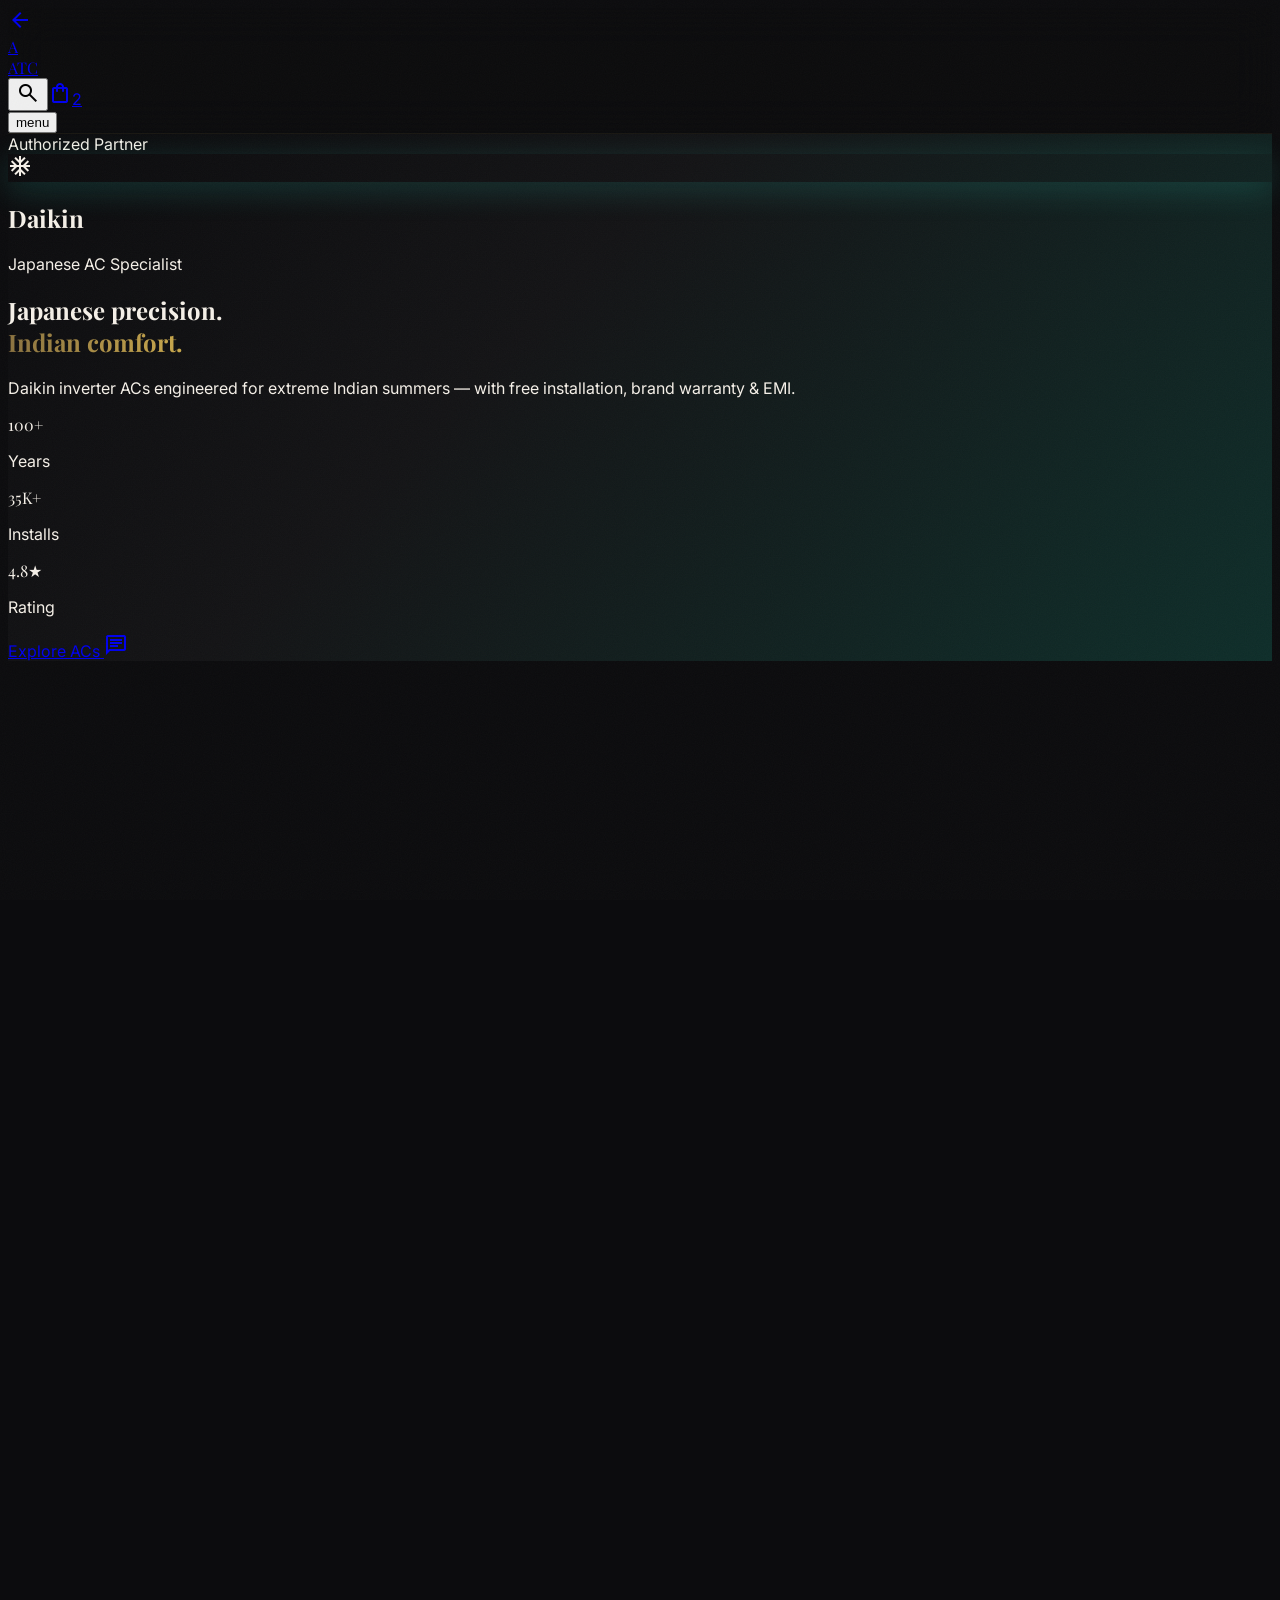
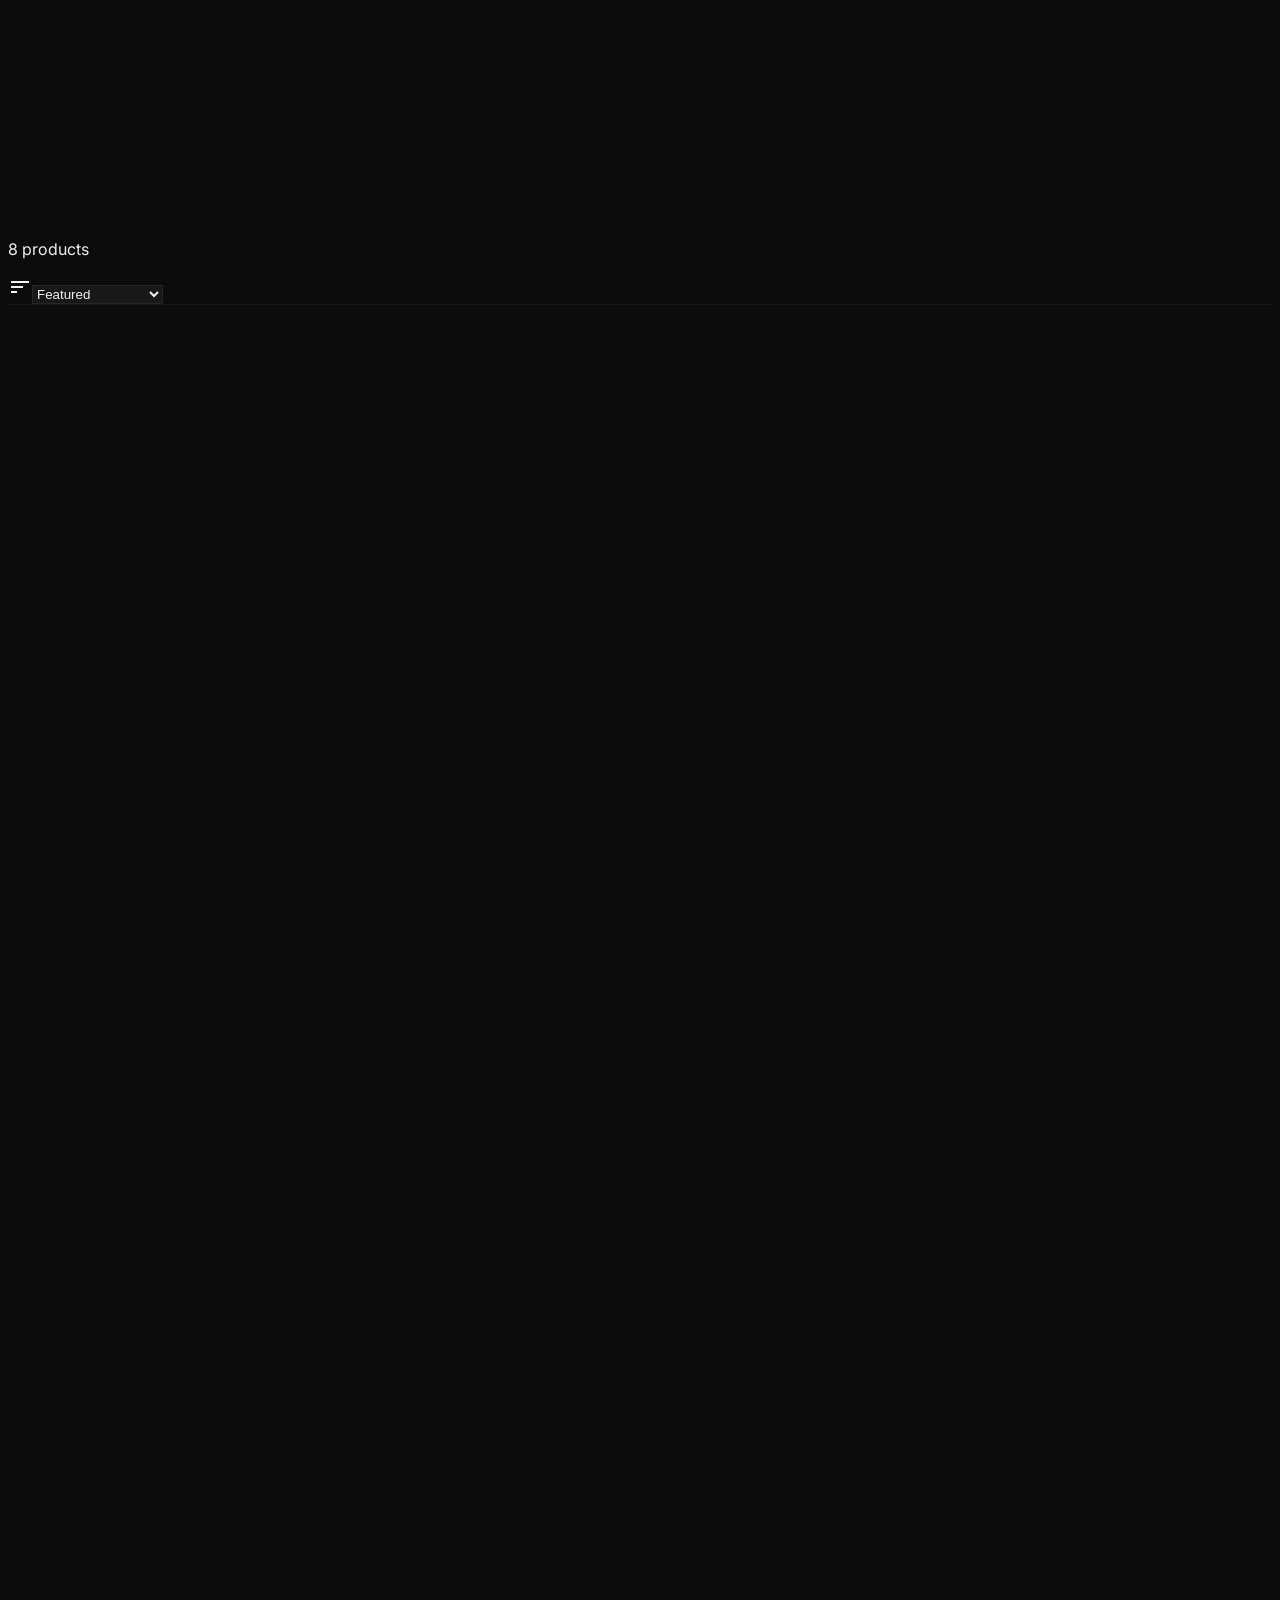
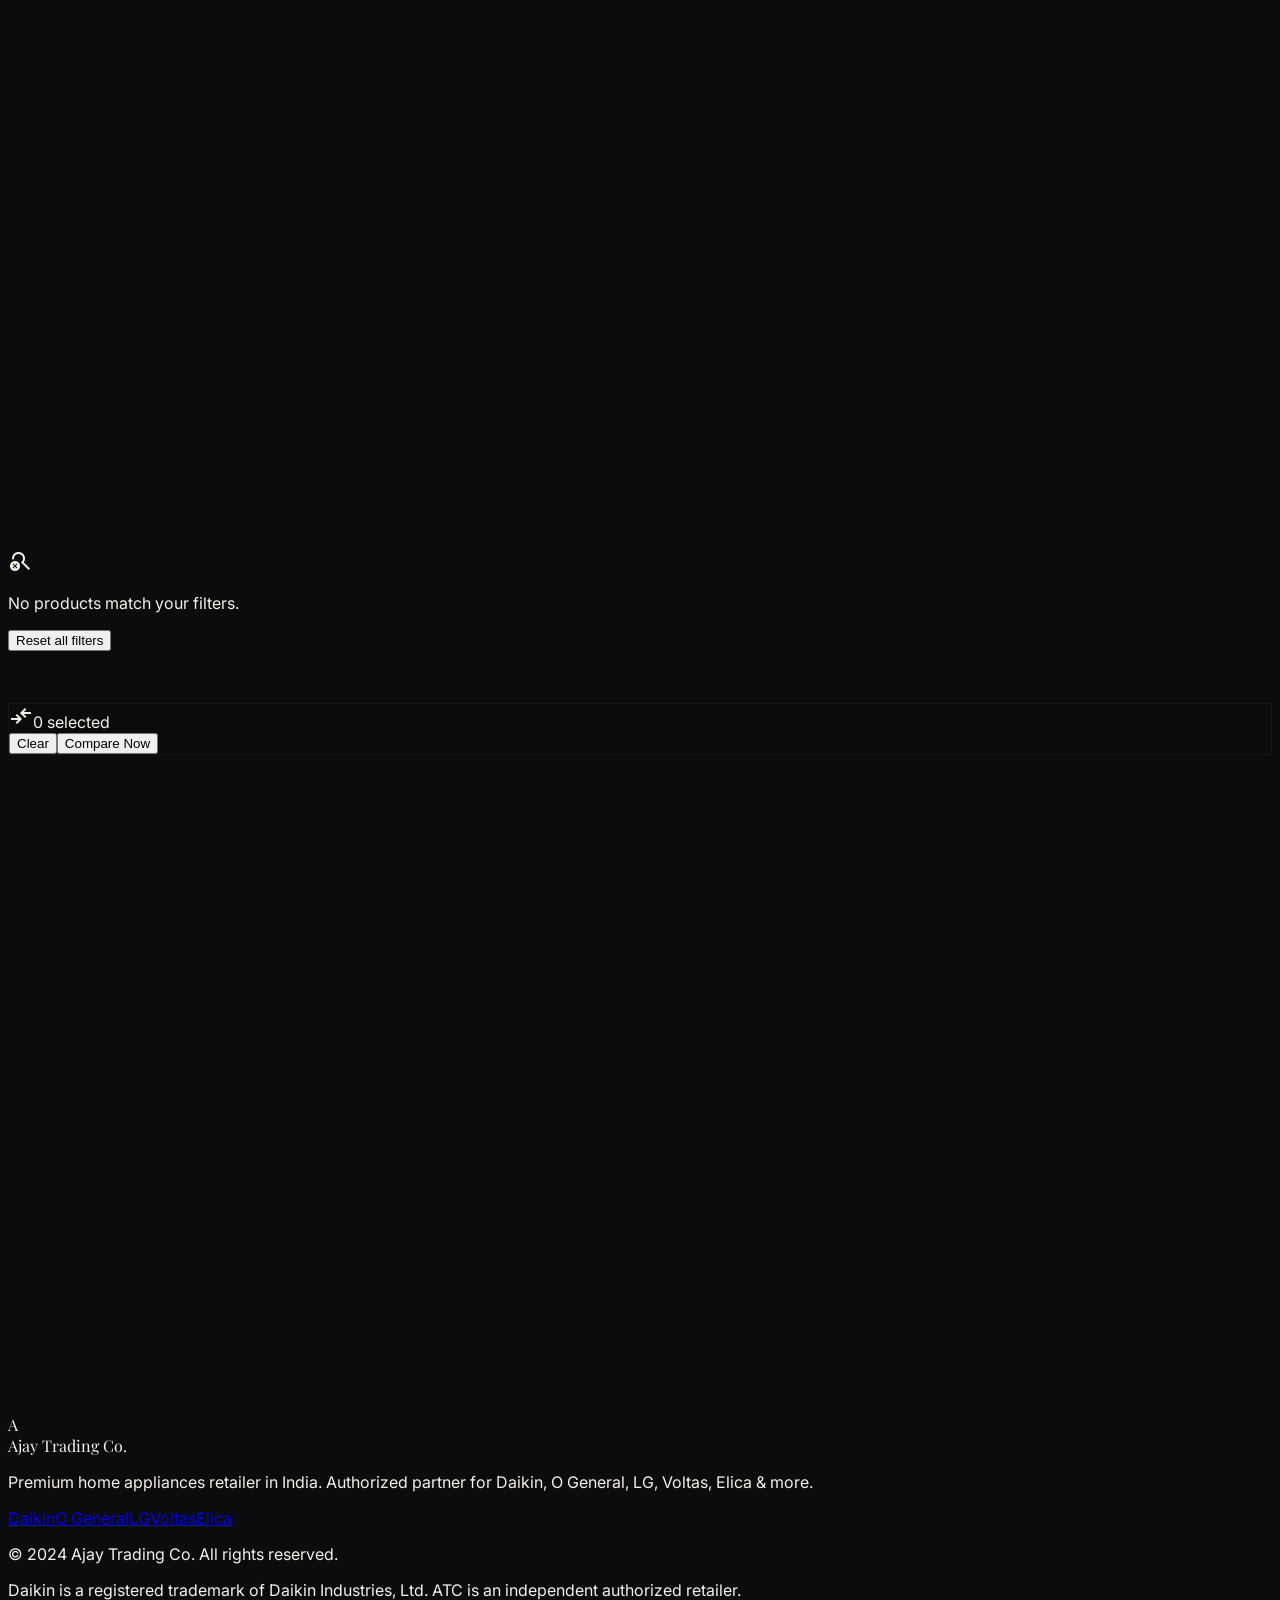
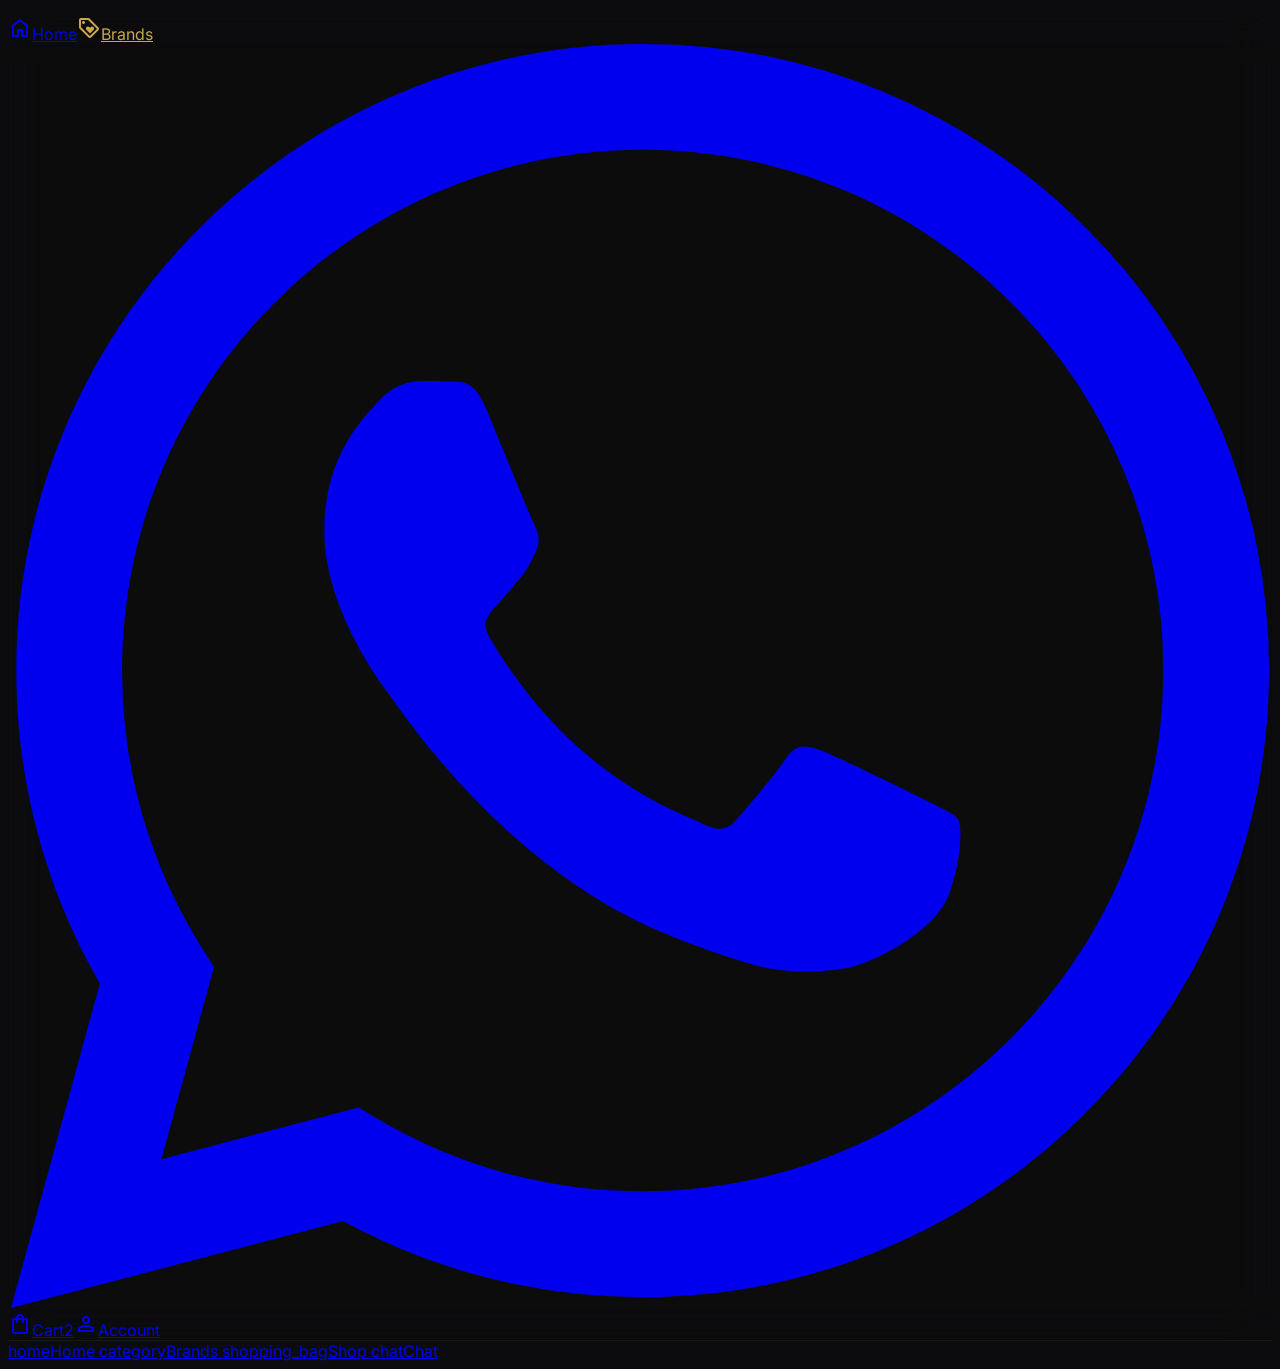
==== commit f80380e3: "Update brand-daikin.html via Kimi automation" ====
--- a/brand-daikin.html
+++ b/brand-daikin.html
@@ -1 +1,51 @@
-<!DOCTYPE html><html lang="en"><head><link rel="stylesheet" href="brand-daikin.css"><meta charset="UTF-8" /><meta name="viewport" content="width=device-width, initial-scale=1.0, maximum-scale=1.0, user-scalable=no" /><title>Daikin — Japanese Precision ACs | ATC</title><meta name="description" content="Shop Daikin inverter ACs at ATC — Japanese precision cooling engineered for Indian summers. Free installation, brand warranty & EMI available." /><link rel="preconnect" href="https://fonts.googleapis.com" /><link rel="preconnect" href="https://fonts.gstatic.com" crossorigin /><link href="https://fonts.googleapis.com/css2?family=Playfair+Display:wght@400;500;600;700&family=Inter:wght@300;400;500;600;700&display=swap" rel="stylesheet" /><link href="https://fonts.googleapis.com/css2?family=Material+Symbols+Outlined:opsz,wght,FILL,GRAD@20..48,100..700,0..1,-50..200" rel="stylesheet" />    </head><body class="antialiased"><header id="mainHeader" class="glass fixed top-0 left-0 right-0 z-50 transition-all duration-300"><div class="max-w-lg mx-auto px-4 h-14 flex items-center justify-between"><a href="index.html" class="flex items-center gap-2 text-warm hover:text-gold transition-colors"><span class="material-symbols-outlined text-xl">arrow_back</span></a><a href="index.html" class="absolute left-1/2 -translate-x-1/2 flex items-center gap-2"><div class="w-8 h-8 rounded-lg bg-gradient-to-br from-gold to-golddim flex items-center justify-center"><span class="font-display text-ink font-bold text-sm">A</span></div><span class="font-display text-warm font-semibold text-sm tracking-wide hidden sm:inline">ATC</span></a><div class="flex items-center gap-3"><button class="text-warmdim hover:text-gold transition-colors p-1"><span class="material-symbols-outlined text-xl">search</span></button><a href="cart.html" class="relative text-warmdim hover:text-gold transition-colors p-1"><span class="material-symbols-outlined text-xl">shopping_bag</span><span class="absolute -top-0.5 -right-0.5 w-4.5 h-4.5 bg-gold text-ink text-[10px] font-bold rounded-full flex items-center justify-center" style="animation: badge-pulse 2s ease-in-out infinite;">2</span></a></div></div></header><main class="pt-14"><section class="hero-grad relative overflow-hidden"><div class="absolute inset-0 opacity-20" style="background: radial-gradient(ellipse at 70% 30%, rgba(45,212,191,0.25) 0%, transparent 60%);"></div><div class="max-w-lg mx-auto px-5 pt-10 pb-12 relative"><div class="anim-fade-up inline-flex items-center gap-2 px-3 py-1.5 rounded-full border border-teal/30 bg-teal/10 mb-5"><span class="w-1.5 h-1.5 rounded-full bg-teal" style="animation: pulse-glow 2s infinite;"></span><span class="text-xs font-medium text-teal tracking-wide uppercase">Authorized Partner</span></div><div class="anim-fade-up anim-delay-1 mb-6"><div class="flex items-center gap-3"><div class="w-12 h-12 rounded-xl bg-gradient-to-br from-teal to-tealdim flex items-center justify-center shadow-lg" style="box-shadow: 0 8px 32px rgba(45,212,191,0.2);"><span class="material-symbols-outlined text-ink text-2xl">ac_unit</span></div><div><h2 class="font-display text-2xl font-bold text-warm">Daikin</h2><p class="text-xs text-muted tracking-widest uppercase">Japanese AC Specialist</p></div></div></div><h1 class="anim-fade-up anim-delay-2 font-display text-[2rem] sm:text-[2.4rem] leading-[1.1] font-bold text-warm mb-3"> Japanese precision.<br><span class="gold-shimmer">Indian comfort.</span></h1><p class="anim-fade-up anim-delay-3 text-warmdim text-sm leading-relaxed max-w-sm mb-6"> Daikin inverter ACs engineered for extreme Indian summers — with free installation, brand warranty & EMI. </p><div class="anim-fade-up anim-delay-4 flex gap-5 mb-6"><div><p class="font-display text-xl font-bold text-teal">100+</p><p class="text-[10px] text-muted uppercase tracking-wider">Years</p></div><div class="w-px bg-white/10"></div><div><p class="font-display text-xl font-bold text-teal">35K+</p><p class="text-[10px] text-muted uppercase tracking-wider">Installs</p></div><div class="w-px bg-white/10"></div><div><p class="font-display text-xl font-bold text-teal">4.8<span class="text-sm">★</span></p><p class="text-[10px] text-muted uppercase tracking-wider">Rating</p></div></div><div class="anim-fade-up anim-delay-5 flex gap-3"><a href="#products" class="flex-1 bg-gradient-to-r from-teal to-tealdim text-ink font-semibold text-sm py-3 px-5 rounded-xl text-center hover:shadow-lg hover:shadow-teal/20 transition-all duration-300"> Explore ACs </a><a href="https://wa.me/919710158619" target="_blank" class="flex items-center justify-center w-12 h-12 rounded-xl border border-white/10 bg-white/5 text-success hover:bg-success/10 hover:border-success/30 transition-all"><span class="material-symbols-outlined">chat</span></a></div></div><div class="hero-parallax absolute -right-16 top-1/2 -translate-y-1/2 w-64 h-64 rounded-full opacity-10" style="background: radial-gradient(circle, rgba(45,212,191,0.5) 0%, transparent 70%);"></div></section><section class="py-12 px-5 max-w-lg mx-auto"><div class="reveal"><div class="gold-line mb-4"></div><h2 class="font-display text-2xl font-bold text-warm mb-4">The Daikin Story</h2><p class="text-warmdim text-sm leading-relaxed mb-6"> Founded in Osaka in 1924, Daikin invented the variable refrigerant flow system and has led AC innovation for a century. In India, Daikin ACs are prized for their quiet operation, power savings, and reliable performance in 50°C heat. </p><div class="grid grid-cols-3 gap-3"><div class="glass-card rounded-xl p-4 text-center"><span class="material-symbols-outlined text-teal text-2xl mb-1">history</span><p class="font-display text-lg font-bold text-warm">100+</p><p class="text-[10px] text-muted">Years Legacy</p></div><div class="glass-card rounded-xl p-4 text-center"><span class="material-symbols-outlined text-teal text-2xl mb-1">install_desktop</span><p class="font-display text-lg font-bold text-warm">35K+</p><p class="text-[10px] text-muted">Installs</p></div><div class="glass-card rounded-xl p-4 text-center"><span class="material-symbols-outlined text-teal text-2xl mb-1">star</span><p class="font-display text-lg font-bold text-warm">4.8★</p><p class="text-[10px] text-muted">Avg. Rating</p></div></div></div></section><section class="py-10 px-5 max-w-lg mx-auto"><div class="reveal mb-6"><div class="gold-line mb-4"></div><h2 class="font-display text-2xl font-bold text-warm">Daikin Technology</h2></div><div class="grid grid-cols-2 gap-3 stagger-children" id="techGrid"><div class="glass-card rounded-xl p-4 hover:border-teal/30 transition-all duration-300 group"><div class="w-10 h-10 rounded-lg bg-teal/10 flex items-center justify-center mb-3 group-hover:bg-teal/20 transition-colors"><span class="material-symbols-outlined text-teal">air</span></div><h3 class="text-sm font-semibold text-warm mb-1">Coanda Airflow</h3><p class="text-[11px] text-muted leading-relaxed">Circulates cool air to every corner</p></div><div class="glass-card rounded-xl p-4 hover:border-teal/30 transition-all duration-300 group"><div class="w-10 h-10 rounded-lg bg-teal/10 flex items-center justify-center mb-3 group-hover:bg-teal/20 transition-colors"><span class="material-symbols-outlined text-teal">filter_alt</span></div><h3 class="text-sm font-semibold text-warm mb-1">PM 2.5 Filter</h3><p class="text-[11px] text-muted leading-relaxed">Traps dust, pollen & bacteria</p></div><div class="glass-card rounded-xl p-4 hover:border-teal/30 transition-all duration-300 group"><div class="w-10 h-10 rounded-lg bg-teal/10 flex items-center justify-center mb-3 group-hover:bg-teal/20 transition-colors"><span class="material-symbols-outlined text-teal">eco</span></div><h3 class="text-sm font-semibold text-warm mb-1">Econo Mode</h3><p class="text-[11px] text-muted leading-relaxed">Limits power consumption intelligently</p></div><div class="glass-card rounded-xl p-4 hover:border-teal/30 transition-all duration-300 group"><div class="w-10 h-10 rounded-lg bg-teal/10 flex items-center justify-center mb-3 group-hover:bg-teal/20 transition-colors"><span class="material-symbols-outlined text-teal">settings_suggest</span></div><h3 class="text-sm font-semibold text-warm mb-1">Neo Swing Compressor</h3><p class="text-[11px] text-muted leading-relaxed">Quieter, more efficient cooling</p></div></div></section><section class="px-5 max-w-lg mx-auto mb-4"><div class="reveal"><div class="flex gap-2 overflow-x-auto snap-x pb-2 -mx-5 px-5 scrollbar-hide" id="categoryPills"><button class="filter-pill active snap-start px-4 py-2 rounded-full text-xs font-medium border border-white/10 bg-white/5 text-warmdim whitespace-nowrap" data-category="all">All ACs</button><button class="filter-pill snap-start px-4 py-2 rounded-full text-xs font-medium border border-white/10 bg-white/5 text-warmdim whitespace-nowrap" data-category="split">Split ACs</button><button class="filter-pill snap-start px-4 py-2 rounded-full text-xs font-medium border border-white/10 bg-white/5 text-warmdim whitespace-nowrap" data-category="inverter">Inverter ACs</button><button class="filter-pill snap-start px-4 py-2 rounded-full text-xs font-medium border border-white/10 bg-white/5 text-warmdim whitespace-nowrap" data-category="window">Window ACs</button><button class="filter-pill snap-start px-4 py-2 rounded-full text-xs font-medium border border-white/10 bg-white/5 text-warmdim whitespace-nowrap" data-category="cassette">Cassette ACs</button></div></div></section><section class="px-5 max-w-lg mx-auto mb-4"><div class="reveal"><p class="text-[10px] text-muted uppercase tracking-wider mb-2">Price Range</p><div class="flex gap-2 overflow-x-auto pb-2" id="pricePills"><button class="price-pill active px-3 py-1.5 rounded-lg text-[11px] font-medium border border-white/10 bg-white/5 text-warmdim whitespace-nowrap" data-min="0" data-max="999999">All Prices</button><button class="price-pill px-3 py-1.5 rounded-lg text-[11px] font-medium border border-white/10 bg-white/5 text-warmdim whitespace-nowrap" data-min="0" data-max="30000">Under ₹30K</button><button class="price-pill px-3 py-1.5 rounded-lg text-[11px] font-medium border border-white/10 bg-white/5 text-warmdim whitespace-nowrap" data-min="30000" data-max="50000">₹30K–₹50K</button><button class="price-pill px-3 py-1.5 rounded-lg text-[11px] font-medium border border-white/10 bg-white/5 text-warmdim whitespace-nowrap" data-min="50000" data-max="100000">₹50K–₹1L</button><button class="price-pill px-3 py-1.5 rounded-lg text-[11px] font-medium border border-white/10 bg-white/5 text-warmdim whitespace-nowrap" data-min="100000" data-max="999999">Above ₹1L</button></div></div></section><div class="sticky top-14 z-40 glass border-b border-white/5" id="stickyBar"><div class="max-w-lg mx-auto px-5 py-2.5 flex items-center justify-between"><p class="text-xs text-muted"><span id="productCount" class="text-warm font-semibold">8</span> products</p><div class="flex items-center gap-2"><span class="material-symbols-outlined text-sm text-muted">sort</span><select id="sortSelect" class="sort-select rounded-lg px-2 py-1 text-xs focus:outline-none focus:border-gold/30"><option value="featured">Featured</option><option value="price-low">Price: Low to High</option><option value="price-high">Price: High to Low</option><option value="discount">Biggest Discount</option><option value="rating">Highest Rated</option></select></div></div></div><section class="px-5 max-w-lg mx-auto pt-5 pb-8" id="products"><div class="grid grid-cols-2 gap-3 stagger-children" id="productGrid"><div class="product-card glass-card rounded-xl overflow-hidden" data-category="split,inverter" data-price="38990" data-discount="20" data-rating="4.8"><a href="pdp.html" class="block relative"><div class="aspect-square overflow-hidden img-shimmer"><img src="https://images.unsplash.com/photo-1585338107529-13afc5f02586?w=400&h=400&fit=crop" alt="Daikin 1.5 Ton 5 Star Inverter" class="prod-img w-full h-full object-cover" loading="lazy" onload="this.parentElement.classList.remove('img-shimmer')" /></div><span class="absolute top-2 left-2 bg-gradient-to-r from-danger to-red-600 text-white text-[10px] font-bold px-2 py-0.5 rounded-md">20% OFF</span><span class="absolute top-2 right-2 bg-teal/90 text-ink text-[9px] font-bold px-1.5 py-0.5 rounded">5★</span></a><div class="p-3"><p class="text-[10px] text-teal font-medium mb-0.5">Inverter Split AC</p><h3 class="text-xs font-semibold text-warm leading-snug mb-1 line-clamp-2">Daikin 1.5 Ton 5 Star Inverter</h3><div class="flex items-baseline gap-1.5 mb-1"><span class="text-sm font-bold text-gold">₹38,990</span><span class="text-[10px] text-muted line-through">₹48,990</span></div><p class="text-[10px] text-success mb-2">EMI ₹3,249/mo</p><label class="flex items-center gap-1.5 cursor-pointer"><input type="checkbox" class="compare-check w-3.5 h-3.5 rounded border-white/20 bg-white/5" data-product="Daikin 1.5 Ton 5 Star Inverter" data-price="38990" data-discount="20" data-img="https://images.unsplash.com/photo-1585338107529-13afc5f02586?w=100&h=100&fit=crop" /><span class="text-[10px] text-muted">Compare</span></label></div></div><div class="product-card glass-card rounded-xl overflow-hidden" data-category="split" data-price="28990" data-discount="22" data-rating="4.5"><a href="pdp.html" class="block relative"><div class="aspect-square overflow-hidden img-shimmer"><img src="https://images.unsplash.com/photo-1631679706909-1844bbd07221?w=400&h=400&fit=crop" alt="Daikin 1 Ton 3 Star Split" class="prod-img w-full h-full object-cover" loading="lazy" onload="this.parentElement.classList.remove('img-shimmer')" /></div><span class="absolute top-2 left-2 bg-gradient-to-r from-danger to-red-600 text-white text-[10px] font-bold px-2 py-0.5 rounded-md">22% OFF</span><span class="absolute top-2 right-2 bg-warm/20 text-warm text-[9px] font-bold px-1.5 py-0.5 rounded">3★</span></a><div class="p-3"><p class="text-[10px] text-teal font-medium mb-0.5">Split AC</p><h3 class="text-xs font-semibold text-warm leading-snug mb-1 line-clamp-2">Daikin 1 Ton 3 Star Split</h3><div class="flex items-baseline gap-1.5 mb-1"><span class="text-sm font-bold text-gold">₹28,990</span><span class="text-[10px] text-muted line-through">₹36,990</span></div><p class="text-[10px] text-success mb-2">EMI ₹2,416/mo</p><label class="flex items-center gap-1.5 cursor-pointer"><input type="checkbox" class="compare-check w-3.5 h-3.5 rounded border-white/20 bg-white/5" data-product="Daikin 1 Ton 3 Star Split" data-price="28990" data-discount="22" data-img="https://images.unsplash.com/photo-1631679706909-1844bbd07221?w=100&h=100&fit=crop" /><span class="text-[10px] text-muted">Compare</span></label></div></div><div class="product-card glass-card rounded-xl overflow-hidden" data-category="split,inverter" data-price="52990" data-discount="21" data-rating="4.9"><a href="pdp.html" class="block relative"><div class="aspect-square overflow-hidden img-shimmer"><img src="https://images.unsplash.com/photo-1617103996702-96ff29b1c467?w=400&h=400&fit=crop" alt="Daikin 2 Ton 5 Star Inverter" class="prod-img w-full h-full object-cover" loading="lazy" onload="this.parentElement.classList.remove('img-shimmer')" /></div><span class="absolute top-2 left-2 bg-gradient-to-r from-danger to-red-600 text-white text-[10px] font-bold px-2 py-0.5 rounded-md">21% OFF</span><span class="absolute top-2 right-2 bg-teal/90 text-ink text-[9px] font-bold px-1.5 py-0.5 rounded">5★</span></a><div class="p-3"><p class="text-[10px] text-teal font-medium mb-0.5">Inverter Split AC</p><h3 class="text-xs font-semibold text-warm leading-snug mb-1 line-clamp-2">Daikin 2 Ton 5 Star Inverter</h3><div class="flex items-baseline gap-1.5 mb-1"><span class="text-sm font-bold text-gold">₹52,990</span><span class="text-[10px] text-muted line-through">₹66,990</span></div><p class="text-[10px] text-success mb-2">EMI ₹4,416/mo</p><label class="flex items-center gap-1.5 cursor-pointer"><input type="checkbox" class="compare-check w-3.5 h-3.5 rounded border-white/20 bg-white/5" data-product="Daikin 2 Ton 5 Star Inverter" data-price="52990" data-discount="21" data-img="https://images.unsplash.com/photo-1617103996702-96ff29b1c467?w=100&h=100&fit=crop" /><span class="text-[10px] text-muted">Compare</span></label></div></div><div class="product-card glass-card rounded-xl overflow-hidden" data-category="window" data-price="31490" data-discount="18" data-rating="4.3"><a href="pdp.html" class="block relative"><div class="aspect-square overflow-hidden img-shimmer"><img src="https://images.unsplash.com/photo-1563453392212-326f5e854473?w=400&h=400&fit=crop" alt="Daikin 1.5 Ton Window AC" class="prod-img w-full h-full object-cover" loading="lazy" onload="this.parentElement.classList.remove('img-shimmer')" /></div><span class="absolute top-2 left-2 bg-gradient-to-r from-danger to-red-600 text-white text-[10px] font-bold px-2 py-0.5 rounded-md">18% OFF</span><span class="absolute top-2 right-2 bg-warm/20 text-warm text-[9px] font-bold px-1.5 py-0.5 rounded">Win</span></a><div class="p-3"><p class="text-[10px] text-teal font-medium mb-0.5">Window AC</p><h3 class="text-xs font-semibold text-warm leading-snug mb-1 line-clamp-2">Daikin 1.5 Ton Window AC</h3><div class="flex items-baseline gap-1.5 mb-1"><span class="text-sm font-bold text-gold">₹31,490</span><span class="text-[10px] text-muted line-through">₹38,500</span></div><p class="text-[10px] text-success mb-2">EMI ₹2,624/mo</p><label class="flex items-center gap-1.5 cursor-pointer"><input type="checkbox" class="compare-check w-3.5 h-3.5 rounded border-white/20 bg-white/5" data-product="Daikin 1.5 Ton Window AC" data-price="31490" data-discount="18" data-img="https://images.unsplash.com/photo-1563453392212-326f5e854473?w=100&h=100&fit=crop" /><span class="text-[10px] text-muted">Compare</span></label></div></div><div class="product-card glass-card rounded-xl overflow-hidden" data-category="split" data-price="24990" data-discount="22" data-rating="4.4"><a href="pdp.html" class="block relative"><div class="aspect-square overflow-hidden img-shimmer"><img src="https://images.unsplash.com/photo-1585771724684-38269d6639fd?w=400&h=400&fit=crop" alt="Daikin 0.8 Ton Split AC" class="prod-img w-full h-full object-cover" loading="lazy" onload="this.parentElement.classList.remove('img-shimmer')" /></div><span class="absolute top-2 left-2 bg-gradient-to-r from-danger to-red-600 text-white text-[10px] font-bold px-2 py-0.5 rounded-md">22% OFF</span><span class="absolute top-2 right-2 bg-warm/20 text-warm text-[9px] font-bold px-1.5 py-0.5 rounded">3★</span></a><div class="p-3"><p class="text-[10px] text-teal font-medium mb-0.5">Split AC</p><h3 class="text-xs font-semibold text-warm leading-snug mb-1 line-clamp-2">Daikin 0.8 Ton Split AC</h3><div class="flex items-baseline gap-1.5 mb-1"><span class="text-sm font-bold text-gold">₹24,990</span><span class="text-[10px] text-muted line-through">₹31,990</span></div><p class="text-[10px] text-success mb-2">EMI ₹2,083/mo</p><label class="flex items-center gap-1.5 cursor-pointer"><input type="checkbox" class="compare-check w-3.5 h-3.5 rounded border-white/20 bg-white/5" data-product="Daikin 0.8 Ton Split AC" data-price="24990" data-discount="22" data-img="https://images.unsplash.com/photo-1585771724684-38269d6639fd?w=100&h=100&fit=crop" /><span class="text-[10px] text-muted">Compare</span></label></div></div><div class="product-card glass-card rounded-xl overflow-hidden" data-category="split,inverter" data-price="33990" data-discount="21" data-rating="4.6"><a href="pdp.html" class="block relative"><div class="aspect-square overflow-hidden img-shimmer"><img src="https://images.unsplash.com/photo-1504384308090-c894fdcc538d?w=400&h=400&fit=crop" alt="Daikin 1.5 Ton 3 Star Inverter" class="prod-img w-full h-full object-cover" loading="lazy" onload="this.parentElement.classList.remove('img-shimmer')" /></div><span class="absolute top-2 left-2 bg-gradient-to-r from-danger to-red-600 text-white text-[10px] font-bold px-2 py-0.5 rounded-md">21% OFF</span><span class="absolute top-2 right-2 bg-warm/20 text-warm text-[9px] font-bold px-1.5 py-0.5 rounded">3★</span></a><div class="p-3"><p class="text-[10px] text-teal font-medium mb-0.5">Inverter Split AC</p><h3 class="text-xs font-semibold text-warm leading-snug mb-1 line-clamp-2">Daikin 1.5 Ton 3 Star Inverter</h3><div class="flex items-baseline gap-1.5 mb-1"><span class="text-sm font-bold text-gold">₹33,990</span><span class="text-[10px] text-muted line-through">₹42,990</span></div><p class="text-[10px] text-success mb-2">EMI ₹2,833/mo</p><label class="flex items-center gap-1.5 cursor-pointer"><input type="checkbox" class="compare-check w-3.5 h-3.5 rounded border-white/20 bg-white/5" data-product="Daikin 1.5 Ton 3 Star Inverter" data-price="33990" data-discount="21" data-img="https://images.unsplash.com/photo-1504384308090-c894fdcc538d?w=100&h=100&fit=crop" /><span class="text-[10px] text-muted">Compare</span></label></div></div><div class="product-card glass-card rounded-xl overflow-hidden" data-category="cassette" data-price="68990" data-discount="20" data-rating="4.7"><a href="pdp.html" class="block relative"><div class="aspect-square overflow-hidden img-shimmer"><img src="https://images.unsplash.com/photo-1497366216548-37526070297c?w=400&h=400&fit=crop" alt="Daikin Cassette AC 2 Ton" class="prod-img w-full h-full object-cover" loading="lazy" onload="this.parentElement.classList.remove('img-shimmer')" /></div><span class="absolute top-2 left-2 bg-gradient-to-r from-danger to-red-600 text-white text-[10px] font-bold px-2 py-0.5 rounded-md">20% OFF</span><span class="absolute top-2 right-2 bg-warm/20 text-warm text-[9px] font-bold px-1.5 py-0.5 rounded">Cass</span></a><div class="p-3"><p class="text-[10px] text-teal font-medium mb-0.5">Cassette AC</p><h3 class="text-xs font-semibold text-warm leading-snug mb-1 line-clamp-2">Daikin Cassette AC 2 Ton</h3><div class="flex items-baseline gap-1.5 mb-1"><span class="text-sm font-bold text-gold">₹68,990</span><span class="text-[10px] text-muted line-through">₹85,990</span></div><p class="text-[10px] text-success mb-2">EMI ₹5,749/mo</p><label class="flex items-center gap-1.5 cursor-pointer"><input type="checkbox" class="compare-check w-3.5 h-3.5 rounded border-white/20 bg-white/5" data-product="Daikin Cassette AC 2 Ton" data-price="68990" data-discount="20" data-img="https://images.unsplash.com/photo-1497366216548-37526070297c?w=100&h=100&fit=crop" /><span class="text-[10px] text-muted">Compare</span></label></div></div><div class="product-card glass-card rounded-xl overflow-hidden" data-category="split,inverter" data-price="32990" data-discount="21" data-rating="4.8"><a href="pdp.html" class="block relative"><div class="aspect-square overflow-hidden img-shimmer"><img src="https://images.unsplash.com/photo-1558618666-fcd25c85f82e?w=400&h=400&fit=crop" alt="Daikin 1 Ton 5 Star Inverter" class="prod-img w-full h-full object-cover" loading="lazy" onload="this.parentElement.classList.remove('img-shimmer')" /></div><span class="absolute top-2 left-2 bg-gradient-to-r from-danger to-red-600 text-white text-[10px] font-bold px-2 py-0.5 rounded-md">21% OFF</span><span class="absolute top-2 right-2 bg-teal/90 text-ink text-[9px] font-bold px-1.5 py-0.5 rounded">5★</span></a><div class="p-3"><p class="text-[10px] text-teal font-medium mb-0.5">Inverter Split AC</p><h3 class="text-xs font-semibold text-warm leading-snug mb-1 line-clamp-2">Daikin 1 Ton 5 Star Inverter</h3><div class="flex items-baseline gap-1.5 mb-1"><span class="text-sm font-bold text-gold">₹32,990</span><span class="text-[10px] text-muted line-through">₹41,990</span></div><p class="text-[10px] text-success mb-2">EMI ₹2,749/mo</p><label class="flex items-center gap-1.5 cursor-pointer"><input type="checkbox" class="compare-check w-3.5 h-3.5 rounded border-white/20 bg-white/5" data-product="Daikin 1 Ton 5 Star Inverter" data-price="32990" data-discount="21" data-img="https://images.unsplash.com/photo-1558618666-fcd25c85f82e?w=100&h=100&fit=crop" /><span class="text-[10px] text-muted">Compare</span></label></div></div></div><div id="noResults" class="hidden text-center py-12"><span class="material-symbols-outlined text-4xl text-muted mb-3">search_off</span><p class="text-warmdim text-sm">No products match your filters.</p><button onclick="resetFilters()" class="mt-3 text-gold text-xs font-medium hover:underline">Reset all filters</button></div></section><div id="compareBar" class="compare-bar fixed bottom-20 left-0 right-0 z-50 px-5"><div class="max-w-lg mx-auto"><div class="glass-card rounded-xl p-3 flex items-center justify-between border border-gold/20" style="background: rgba(12,12,14,0.92);"><div class="flex items-center gap-2"><span class="material-symbols-outlined text-gold text-lg">compare_arrows</span><span class="text-sm font-medium text-warm"><span id="compareCount">0</span> selected</span></div><div class="flex gap-2"><button onclick="clearCompare()" class="text-xs text-muted hover:text-warm px-3 py-1.5">Clear</button><button onclick="openCompareModal()" class="bg-gradient-to-r from-gold to-golddim text-ink text-xs font-semibold px-4 py-1.5 rounded-lg">Compare Now</button></div></div></div></div><div id="compareModal" class="modal-overlay fixed inset-0 z-[60] flex items-end sm:items-center justify-center p-0 sm:p-5" style="background: rgba(0,0,0,0.85); backdrop-filter: blur(8px);"><div class="modal-content w-full max-w-lg max-h-[85vh] overflow-y-auto rounded-t-2xl sm:rounded-2xl bg-inklight border border-white/10"><div class="sticky top-0 bg-inklight/95 backdrop-blur-xl border-b border-white/10 px-5 py-4 flex items-center justify-between z-10"><h3 class="font-display text-lg font-bold text-warm">Compare Products</h3><button onclick="closeCompareModal()" class="w-8 h-8 rounded-full bg-white/5 flex items-center justify-center text-muted hover:text-warm hover:bg-white/10 transition-all"><span class="material-symbols-outlined text-lg">close</span></button></div><div class="p-5" id="compareContent"></div></div></div><section class="px-5 max-w-lg mx-auto py-8"><div class="reveal glass-card rounded-2xl p-6 text-center border border-teal/20" style="background: linear-gradient(135deg, rgba(45,212,191,0.08) 0%, rgba(28,28,31,0.6) 100%);"><span class="material-symbols-outlined text-teal text-3xl mb-3">support_agent</span><h3 class="font-display text-lg font-bold text-warm mb-2">Not sure which one?</h3><p class="text-warmdim text-xs leading-relaxed mb-4 max-w-xs mx-auto"> Our AC experts will help you pick the right tonnage, star rating, and type for your room size — free. </p><a href="https://wa.me/919710158619" target="_blank" class="inline-flex items-center gap-2 bg-gradient-to-r from-success to-emerald-600 text-ink font-semibold text-sm py-2.5 px-6 rounded-xl hover:shadow-lg hover:shadow-success/20 transition-all duration-300"><span class="material-symbols-outlined text-base">chat</span> Chat on WhatsApp </a></div></section><section class="px-5 max-w-lg mx-auto py-10"><div class="reveal text-center mb-6"><div class="gold-line mx-auto mb-4"></div><h2 class="font-display text-xl font-bold text-warm">The ATC Difference</h2></div><div class="space-y-3 stagger-children" id="trustGrid"><div class="glass-card rounded-xl p-4 flex items-start gap-3"><div class="w-10 h-10 rounded-lg bg-gold/10 flex items-center justify-center flex-shrink-0"><span class="material-symbols-outlined text-gold">verified</span></div><div><h4 class="text-sm font-semibold text-warm mb-0.5">Authorized Dealer</h4><p class="text-[11px] text-muted leading-relaxed">Genuine products with full manufacturer warranty. No grey market, no compromises.</p></div></div><div class="glass-card rounded-xl p-4 flex items-start gap-3"><div class="w-10 h-10 rounded-lg bg-gold/10 flex items-center justify-center flex-shrink-0"><span class="material-symbols-outlined text-gold">engineering</span></div><div><h4 class="text-sm font-semibold text-warm mb-0.5">Free Installation</h4><p class="text-[11px] text-muted leading-relaxed">Certified technicians, standard installation included. Copper piping, vacuuming & testing.</p></div></div><div class="glass-card rounded-xl p-4 flex items-start gap-3"><div class="w-10 h-10 rounded-lg bg-gold/10 flex items-center justify-center flex-shrink-0"><span class="material-symbols-outlined text-gold">credit_card</span></div><div><h4 class="text-sm font-semibold text-warm mb-0.5">Easy EMI & Exchange</h4><p class="text-[11px] text-muted leading-relaxed">Zero-cost EMI up to 12 months. Old AC exchange with instant buyback value.</p></div></div></div></section><footer class="border-t border-white/5 pt-8 pb-28 px-5 max-w-lg mx-auto"><div class="flex items-center gap-2 mb-4"><div class="w-8 h-8 rounded-lg bg-gradient-to-br from-gold to-golddim flex items-center justify-center"><span class="font-display text-ink font-bold text-sm">A</span></div><span class="font-display text-warm font-semibold text-sm">Ajay Trading Co.</span></div><p class="text-muted text-xs leading-relaxed mb-4"> Premium home appliances retailer in India. Authorized partner for Daikin, O General, LG, Voltas, Elica & more. </p><div class="flex gap-4 mb-6"><a href="brand-daikin.html" class="text-[11px] text-muted hover:text-gold transition-colors">Daikin</a><a href="brand-ogeneral.html" class="text-[11px] text-muted hover:text-gold transition-colors">O General</a><a href="brand.html" class="text-[11px] text-muted hover:text-gold transition-colors">LG</a><a href="brand-voltas.html" class="text-[11px] text-muted hover:text-gold transition-colors">Voltas</a><a href="brand-elica.html" class="text-[11px] text-muted hover:text-gold transition-colors">Elica</a></div><p class="text-[10px] text-muted/60">© 2024 Ajay Trading Co. All rights reserved.</p><p class="text-[9px] text-muted/40 mt-2">Daikin is a registered trademark of Daikin Industries, Ltd. ATC is an independent authorized retailer.</p></footer></main><nav class="glass fixed bottom-0 left-0 right-0 z-50 border-t border-white/5"><div class="max-w-lg mx-auto px-2 h-16 flex items-center justify-around"><a href="index.html" class="nav-item flex flex-col items-center gap-0.5 text-muted hover:text-warm transition-colors py-1 px-3"><span class="material-symbols-outlined text-xl">home</span><span class="text-[9px] font-medium">Home</span><span class="nav-dot w-1 h-1 rounded-full bg-gold mt-0.5"></span></a><a href="brand-daikin.html" class="nav-item active flex flex-col items-center gap-0.5 py-1 px-3"><span class="material-symbols-outlined text-xl">loyalty</span><span class="text-[9px] font-medium">Brands</span><span class="nav-dot w-1 h-1 rounded-full bg-gold mt-0.5"></span></a><a href="https://wa.me/919710158619" target="_blank" class="relative -top-3 flex flex-col items-center"><div class="w-14 h-14 rounded-full bg-gradient-to-br from-success to-emerald-600 flex items-center justify-center shadow-lg wa-pulse"><svg class="w-6 h-6 text-white" fill="currentColor" viewBox="0 0 24 24"><path d="M17.472 14.382c-.297-.149-1.758-.867-2.03-.967-.273-.099-.471-.148-.67.15-.197.297-.767.966-.94 1.164-.173.199-.347.223-.644.075-.297-.15-1.255-.463-2.39-1.475-.883-.788-1.48-1.761-1.653-2.059-.173-.297-.018-.458.13-.606.134-.133.298-.347.446-.52.149-.174.198-.298.298-.497.099-.198.05-.371-.025-.52-.075-.149-.669-1.612-.916-2.207-.242-.579-.487-.5-.669-.51-.173-.008-.371-.01-.57-.01-.198 0-.52.074-.792.372-.272.297-1.04 1.016-1.04 2.479 0 1.462 1.065 2.875 1.213 3.074.149.198 2.096 3.2 5.077 4.487.709.306 1.262.489 1.694.625.712.227 1.36.195 1.871.118.571-.085 1.758-.719 2.006-1.413.248-.694.248-1.289.173-1.413-.074-.124-.272-.198-.57-.347m-5.421 7.403h-.004a9.87 9.87 0 01-5.031-1.378l-.361-.214-3.741.982.998-3.648-.235-.374a9.86 9.86 0 01-1.51-5.26c.001-5.45 4.436-9.884 9.888-9.884 2.64 0 5.122 1.03 6.988 2.898a9.825 9.825 0 012.893 6.994c-.003 5.45-4.437 9.884-9.885 9.884m8.413-18.297A11.815 11.815 0 0012.05 0C5.495 0 .16 5.335.157 11.892c0 2.096.547 4.142 1.588 5.945L.057 24l6.305-1.654a11.882 11.882 0 005.683 1.448h.005c6.554 0 11.89-5.335 11.893-11.893a11.821 11.821 0 00-3.48-8.413Z"/></svg></div></a><a href="cart.html" class="nav-item flex flex-col items-center gap-0.5 text-muted hover:text-warm transition-colors py-1 px-3 relative"><span class="material-symbols-outlined text-xl">shopping_bag</span><span class="text-[9px] font-medium">Cart</span><span class="nav-dot w-1 h-1 rounded-full bg-gold mt-0.5"></span><span class="absolute top-0 right-1 w-4 h-4 bg-gold text-ink text-[8px] font-bold rounded-full flex items-center justify-center">2</span></a><a href="account.html" class="nav-item flex flex-col items-center gap-0.5 text-muted hover:text-warm transition-colors py-1 px-3"><span class="material-symbols-outlined text-xl">person</span><span class="text-[9px] font-medium">Account</span><span class="nav-dot w-1 h-1 rounded-full bg-gold mt-0.5"></span></a></div></nav>  <script src="brand-daikin.js"></script></body></html>+<!DOCTYPE html><html lang="en"><head><link rel="stylesheet" href="brand-daikin.css"><meta charset="UTF-8" /><meta name="viewport" content="width=device-width, initial-scale=1.0, maximum-scale=1.0, user-scalable=no" /><title>Daikin — Japanese Precision ACs | ATC</title><meta name="description" content="Shop Daikin inverter ACs at ATC — Japanese precision cooling engineered for Indian summers. Free installation, brand warranty & EMI available." /><link rel="preconnect" href="https://fonts.googleapis.com" /><link rel="preconnect" href="https://fonts.gstatic.com" crossorigin /><link href="https://fonts.googleapis.com/css2?family=Playfair+Display:wght@400;500;600;700&family=Inter:wght@300;400;500;600;700&display=swap" rel="stylesheet" /><link href="https://fonts.googleapis.com/css2?family=Material+Symbols+Outlined:opsz,wght,FILL,GRAD@20..48,100..700,0..1,-50..200" rel="stylesheet" />    <style>.mobile-menu{position:fixed;inset:0;z-index:60;background:rgba(12,12,14,0.98);backdrop-filter:blur(30px);transform:translateX(100%);transition:transform 0.4s cubic-bezier(0.22,1,0.36,1);}.mobile-menu.open{transform:translateX(0);}</style>
+</head><body class="antialiased"><header id="mainHeader" class="glass fixed top-0 left-0 right-0 z-50 transition-all duration-300"><div class="max-w-lg mx-auto px-4 h-14 flex items-center justify-between"><a href="index.html" class="flex items-center gap-2 text-warm hover:text-gold transition-colors"><span class="material-symbols-outlined text-xl">arrow_back</span></a><a href="index.html" class="absolute left-1/2 -translate-x-1/2 flex items-center gap-2"><div class="w-8 h-8 rounded-lg bg-gradient-to-br from-gold to-golddim flex items-center justify-center"><span class="font-display text-ink font-bold text-sm">A</span></div><span class="font-display text-warm font-semibold text-sm tracking-wide hidden sm:inline">ATC</span></a><div class="flex items-center gap-3"><button class="text-warmdim hover:text-gold transition-colors p-1"><span class="material-symbols-outlined text-xl">search</span></button><a href="cart.html" class="relative text-warmdim hover:text-gold transition-colors p-1"><span class="material-symbols-outlined text-xl">shopping_bag</span><span class="absolute -top-0.5 -right-0.5 w-4.5 h-4.5 bg-gold text-ink text-[10px] font-bold rounded-full flex items-center justify-center" style="animation: badge-pulse 2s ease-in-out infinite;">2</span></a></div></div><div class="flex items-center gap-2"><button id="menuBtn" class="w-10 h-10 rounded-xl bg-warm/5 flex items-center justify-center border border-warm/10 active:scale-95 transition-transform ml-2" aria-label="Menu"><span class="icon text-warm text-xl">menu</span></button></div></header><main class="pt-14"><section class="hero-grad relative overflow-hidden"><div class="absolute inset-0 opacity-20" style="background: radial-gradient(ellipse at 70% 30%, rgba(45,212,191,0.25) 0%, transparent 60%);"></div><div class="max-w-lg mx-auto px-5 pt-10 pb-12 relative"><div class="anim-fade-up inline-flex items-center gap-2 px-3 py-1.5 rounded-full border border-teal/30 bg-teal/10 mb-5"><span class="w-1.5 h-1.5 rounded-full bg-teal" style="animation: pulse-glow 2s infinite;"></span><span class="text-xs font-medium text-teal tracking-wide uppercase">Authorized Partner</span></div><div class="anim-fade-up anim-delay-1 mb-6"><div class="flex items-center gap-3"><div class="w-12 h-12 rounded-xl bg-gradient-to-br from-teal to-tealdim flex items-center justify-center shadow-lg" style="box-shadow: 0 8px 32px rgba(45,212,191,0.2);"><span class="material-symbols-outlined text-ink text-2xl">ac_unit</span></div><div><h2 class="font-display text-2xl font-bold text-warm">Daikin</h2><p class="text-xs text-muted tracking-widest uppercase">Japanese AC Specialist</p></div></div></div><h1 class="anim-fade-up anim-delay-2 font-display text-[2rem] sm:text-[2.4rem] leading-[1.1] font-bold text-warm mb-3"> Japanese precision.<br><span class="gold-shimmer">Indian comfort.</span></h1><p class="anim-fade-up anim-delay-3 text-warmdim text-sm leading-relaxed max-w-sm mb-6"> Daikin inverter ACs engineered for extreme Indian summers — with free installation, brand warranty & EMI. </p><div class="anim-fade-up anim-delay-4 flex gap-5 mb-6"><div><p class="font-display text-xl font-bold text-teal">100+</p><p class="text-[10px] text-muted uppercase tracking-wider">Years</p></div><div class="w-px bg-white/10"></div><div><p class="font-display text-xl font-bold text-teal">35K+</p><p class="text-[10px] text-muted uppercase tracking-wider">Installs</p></div><div class="w-px bg-white/10"></div><div><p class="font-display text-xl font-bold text-teal">4.8<span class="text-sm">★</span></p><p class="text-[10px] text-muted uppercase tracking-wider">Rating</p></div></div><div class="anim-fade-up anim-delay-5 flex gap-3"><a href="#products" class="flex-1 bg-gradient-to-r from-teal to-tealdim text-ink font-semibold text-sm py-3 px-5 rounded-xl text-center hover:shadow-lg hover:shadow-teal/20 transition-all duration-300"> Explore ACs </a><a href="https://wa.me/919710158619" target="_blank" class="flex items-center justify-center w-12 h-12 rounded-xl border border-white/10 bg-white/5 text-success hover:bg-success/10 hover:border-success/30 transition-all"><span class="material-symbols-outlined">chat</span></a></div></div><div class="hero-parallax absolute -right-16 top-1/2 -translate-y-1/2 w-64 h-64 rounded-full opacity-10" style="background: radial-gradient(circle, rgba(45,212,191,0.5) 0%, transparent 70%);"></div></section><section class="py-12 px-5 max-w-lg mx-auto"><div class="reveal"><div class="gold-line mb-4"></div><h2 class="font-display text-2xl font-bold text-warm mb-4">The Daikin Story</h2><p class="text-warmdim text-sm leading-relaxed mb-6"> Founded in Osaka in 1924, Daikin invented the variable refrigerant flow system and has led AC innovation for a century. In India, Daikin ACs are prized for their quiet operation, power savings, and reliable performance in 50°C heat. </p><div class="grid grid-cols-3 gap-3"><div class="glass-card rounded-xl p-4 text-center"><span class="material-symbols-outlined text-teal text-2xl mb-1">history</span><p class="font-display text-lg font-bold text-warm">100+</p><p class="text-[10px] text-muted">Years Legacy</p></div><div class="glass-card rounded-xl p-4 text-center"><span class="material-symbols-outlined text-teal text-2xl mb-1">install_desktop</span><p class="font-display text-lg font-bold text-warm">35K+</p><p class="text-[10px] text-muted">Installs</p></div><div class="glass-card rounded-xl p-4 text-center"><span class="material-symbols-outlined text-teal text-2xl mb-1">star</span><p class="font-display text-lg font-bold text-warm">4.8★</p><p class="text-[10px] text-muted">Avg. Rating</p></div></div></div></section><section class="py-10 px-5 max-w-lg mx-auto"><div class="reveal mb-6"><div class="gold-line mb-4"></div><h2 class="font-display text-2xl font-bold text-warm">Daikin Technology</h2></div><div class="grid grid-cols-2 gap-3 stagger-children" id="techGrid"><div class="glass-card rounded-xl p-4 hover:border-teal/30 transition-all duration-300 group"><div class="w-10 h-10 rounded-lg bg-teal/10 flex items-center justify-center mb-3 group-hover:bg-teal/20 transition-colors"><span class="material-symbols-outlined text-teal">air</span></div><h3 class="text-sm font-semibold text-warm mb-1">Coanda Airflow</h3><p class="text-[11px] text-muted leading-relaxed">Circulates cool air to every corner</p></div><div class="glass-card rounded-xl p-4 hover:border-teal/30 transition-all duration-300 group"><div class="w-10 h-10 rounded-lg bg-teal/10 flex items-center justify-center mb-3 group-hover:bg-teal/20 transition-colors"><span class="material-symbols-outlined text-teal">filter_alt</span></div><h3 class="text-sm font-semibold text-warm mb-1">PM 2.5 Filter</h3><p class="text-[11px] text-muted leading-relaxed">Traps dust, pollen & bacteria</p></div><div class="glass-card rounded-xl p-4 hover:border-teal/30 transition-all duration-300 group"><div class="w-10 h-10 rounded-lg bg-teal/10 flex items-center justify-center mb-3 group-hover:bg-teal/20 transition-colors"><span class="material-symbols-outlined text-teal">eco</span></div><h3 class="text-sm font-semibold text-warm mb-1">Econo Mode</h3><p class="text-[11px] text-muted leading-relaxed">Limits power consumption intelligently</p></div><div class="glass-card rounded-xl p-4 hover:border-teal/30 transition-all duration-300 group"><div class="w-10 h-10 rounded-lg bg-teal/10 flex items-center justify-center mb-3 group-hover:bg-teal/20 transition-colors"><span class="material-symbols-outlined text-teal">settings_suggest</span></div><h3 class="text-sm font-semibold text-warm mb-1">Neo Swing Compressor</h3><p class="text-[11px] text-muted leading-relaxed">Quieter, more efficient cooling</p></div></div></section><section class="px-5 max-w-lg mx-auto mb-4"><div class="reveal"><div class="flex gap-2 overflow-x-auto snap-x pb-2 -mx-5 px-5 scrollbar-hide" id="categoryPills"><button class="filter-pill active snap-start px-4 py-2 rounded-full text-xs font-medium border border-white/10 bg-white/5 text-warmdim whitespace-nowrap" data-category="all">All ACs</button><button class="filter-pill snap-start px-4 py-2 rounded-full text-xs font-medium border border-white/10 bg-white/5 text-warmdim whitespace-nowrap" data-category="split">Split ACs</button><button class="filter-pill snap-start px-4 py-2 rounded-full text-xs font-medium border border-white/10 bg-white/5 text-warmdim whitespace-nowrap" data-category="inverter">Inverter ACs</button><button class="filter-pill snap-start px-4 py-2 rounded-full text-xs font-medium border border-white/10 bg-white/5 text-warmdim whitespace-nowrap" data-category="window">Window ACs</button><button class="filter-pill snap-start px-4 py-2 rounded-full text-xs font-medium border border-white/10 bg-white/5 text-warmdim whitespace-nowrap" data-category="cassette">Cassette ACs</button></div></div></section><section class="px-5 max-w-lg mx-auto mb-4"><div class="reveal"><p class="text-[10px] text-muted uppercase tracking-wider mb-2">Price Range</p><div class="flex gap-2 overflow-x-auto pb-2" id="pricePills"><button class="price-pill active px-3 py-1.5 rounded-lg text-[11px] font-medium border border-white/10 bg-white/5 text-warmdim whitespace-nowrap" data-min="0" data-max="999999">All Prices</button><button class="price-pill px-3 py-1.5 rounded-lg text-[11px] font-medium border border-white/10 bg-white/5 text-warmdim whitespace-nowrap" data-min="0" data-max="30000">Under ₹30K</button><button class="price-pill px-3 py-1.5 rounded-lg text-[11px] font-medium border border-white/10 bg-white/5 text-warmdim whitespace-nowrap" data-min="30000" data-max="50000">₹30K–₹50K</button><button class="price-pill px-3 py-1.5 rounded-lg text-[11px] font-medium border border-white/10 bg-white/5 text-warmdim whitespace-nowrap" data-min="50000" data-max="100000">₹50K–₹1L</button><button class="price-pill px-3 py-1.5 rounded-lg text-[11px] font-medium border border-white/10 bg-white/5 text-warmdim whitespace-nowrap" data-min="100000" data-max="999999">Above ₹1L</button></div></div></section><div class="sticky top-14 z-40 glass border-b border-white/5" id="stickyBar"><div class="max-w-lg mx-auto px-5 py-2.5 flex items-center justify-between"><p class="text-xs text-muted"><span id="productCount" class="text-warm font-semibold">8</span> products</p><div class="flex items-center gap-2"><span class="material-symbols-outlined text-sm text-muted">sort</span><select id="sortSelect" class="sort-select rounded-lg px-2 py-1 text-xs focus:outline-none focus:border-gold/30"><option value="featured">Featured</option><option value="price-low">Price: Low to High</option><option value="price-high">Price: High to Low</option><option value="discount">Biggest Discount</option><option value="rating">Highest Rated</option></select></div></div></div><section class="px-5 max-w-lg mx-auto pt-5 pb-8" id="products"><div class="grid grid-cols-2 gap-3 stagger-children" id="productGrid"><div class="product-card glass-card rounded-xl overflow-hidden" data-category="split,inverter" data-price="38990" data-discount="20" data-rating="4.8"><a href="pdp.html" class="block relative"><div class="aspect-square overflow-hidden img-shimmer"><img src="https://images.unsplash.com/photo-1585338107529-13afc5f02586?w=400&h=400&fit=crop" alt="Daikin 1.5 Ton 5 Star Inverter" class="prod-img w-full h-full object-cover" loading="lazy" onload="this.parentElement.classList.remove('img-shimmer')" /></div><span class="absolute top-2 left-2 bg-gradient-to-r from-danger to-red-600 text-white text-[10px] font-bold px-2 py-0.5 rounded-md">20% OFF</span><span class="absolute top-2 right-2 bg-teal/90 text-ink text-[9px] font-bold px-1.5 py-0.5 rounded">5★</span></a><div class="p-3"><p class="text-[10px] text-teal font-medium mb-0.5">Inverter Split AC</p><h3 class="text-xs font-semibold text-warm leading-snug mb-1 line-clamp-2">Daikin 1.5 Ton 5 Star Inverter</h3><div class="flex items-baseline gap-1.5 mb-1"><span class="text-sm font-bold text-gold">₹38,990</span><span class="text-[10px] text-muted line-through">₹48,990</span></div><p class="text-[10px] text-success mb-2">EMI ₹3,249/mo</p><label class="flex items-center gap-1.5 cursor-pointer"><input type="checkbox" class="compare-check w-3.5 h-3.5 rounded border-white/20 bg-white/5" data-product="Daikin 1.5 Ton 5 Star Inverter" data-price="38990" data-discount="20" data-img="https://images.unsplash.com/photo-1585338107529-13afc5f02586?w=100&h=100&fit=crop" /><span class="text-[10px] text-muted">Compare</span></label></div></div><div class="product-card glass-card rounded-xl overflow-hidden" data-category="split" data-price="28990" data-discount="22" data-rating="4.5"><a href="pdp.html" class="block relative"><div class="aspect-square overflow-hidden img-shimmer"><img src="https://images.unsplash.com/photo-1631679706909-1844bbd07221?w=400&h=400&fit=crop" alt="Daikin 1 Ton 3 Star Split" class="prod-img w-full h-full object-cover" loading="lazy" onload="this.parentElement.classList.remove('img-shimmer')" /></div><span class="absolute top-2 left-2 bg-gradient-to-r from-danger to-red-600 text-white text-[10px] font-bold px-2 py-0.5 rounded-md">22% OFF</span><span class="absolute top-2 right-2 bg-warm/20 text-warm text-[9px] font-bold px-1.5 py-0.5 rounded">3★</span></a><div class="p-3"><p class="text-[10px] text-teal font-medium mb-0.5">Split AC</p><h3 class="text-xs font-semibold text-warm leading-snug mb-1 line-clamp-2">Daikin 1 Ton 3 Star Split</h3><div class="flex items-baseline gap-1.5 mb-1"><span class="text-sm font-bold text-gold">₹28,990</span><span class="text-[10px] text-muted line-through">₹36,990</span></div><p class="text-[10px] text-success mb-2">EMI ₹2,416/mo</p><label class="flex items-center gap-1.5 cursor-pointer"><input type="checkbox" class="compare-check w-3.5 h-3.5 rounded border-white/20 bg-white/5" data-product="Daikin 1 Ton 3 Star Split" data-price="28990" data-discount="22" data-img="https://images.unsplash.com/photo-1631679706909-1844bbd07221?w=100&h=100&fit=crop" /><span class="text-[10px] text-muted">Compare</span></label></div></div><div class="product-card glass-card rounded-xl overflow-hidden" data-category="split,inverter" data-price="52990" data-discount="21" data-rating="4.9"><a href="pdp.html" class="block relative"><div class="aspect-square overflow-hidden img-shimmer"><img src="https://images.unsplash.com/photo-1617103996702-96ff29b1c467?w=400&h=400&fit=crop" alt="Daikin 2 Ton 5 Star Inverter" class="prod-img w-full h-full object-cover" loading="lazy" onload="this.parentElement.classList.remove('img-shimmer')" /></div><span class="absolute top-2 left-2 bg-gradient-to-r from-danger to-red-600 text-white text-[10px] font-bold px-2 py-0.5 rounded-md">21% OFF</span><span class="absolute top-2 right-2 bg-teal/90 text-ink text-[9px] font-bold px-1.5 py-0.5 rounded">5★</span></a><div class="p-3"><p class="text-[10px] text-teal font-medium mb-0.5">Inverter Split AC</p><h3 class="text-xs font-semibold text-warm leading-snug mb-1 line-clamp-2">Daikin 2 Ton 5 Star Inverter</h3><div class="flex items-baseline gap-1.5 mb-1"><span class="text-sm font-bold text-gold">₹52,990</span><span class="text-[10px] text-muted line-through">₹66,990</span></div><p class="text-[10px] text-success mb-2">EMI ₹4,416/mo</p><label class="flex items-center gap-1.5 cursor-pointer"><input type="checkbox" class="compare-check w-3.5 h-3.5 rounded border-white/20 bg-white/5" data-product="Daikin 2 Ton 5 Star Inverter" data-price="52990" data-discount="21" data-img="https://images.unsplash.com/photo-1617103996702-96ff29b1c467?w=100&h=100&fit=crop" /><span class="text-[10px] text-muted">Compare</span></label></div></div><div class="product-card glass-card rounded-xl overflow-hidden" data-category="window" data-price="31490" data-discount="18" data-rating="4.3"><a href="pdp.html" class="block relative"><div class="aspect-square overflow-hidden img-shimmer"><img src="https://images.unsplash.com/photo-1563453392212-326f5e854473?w=400&h=400&fit=crop" alt="Daikin 1.5 Ton Window AC" class="prod-img w-full h-full object-cover" loading="lazy" onload="this.parentElement.classList.remove('img-shimmer')" /></div><span class="absolute top-2 left-2 bg-gradient-to-r from-danger to-red-600 text-white text-[10px] font-bold px-2 py-0.5 rounded-md">18% OFF</span><span class="absolute top-2 right-2 bg-warm/20 text-warm text-[9px] font-bold px-1.5 py-0.5 rounded">Win</span></a><div class="p-3"><p class="text-[10px] text-teal font-medium mb-0.5">Window AC</p><h3 class="text-xs font-semibold text-warm leading-snug mb-1 line-clamp-2">Daikin 1.5 Ton Window AC</h3><div class="flex items-baseline gap-1.5 mb-1"><span class="text-sm font-bold text-gold">₹31,490</span><span class="text-[10px] text-muted line-through">₹38,500</span></div><p class="text-[10px] text-success mb-2">EMI ₹2,624/mo</p><label class="flex items-center gap-1.5 cursor-pointer"><input type="checkbox" class="compare-check w-3.5 h-3.5 rounded border-white/20 bg-white/5" data-product="Daikin 1.5 Ton Window AC" data-price="31490" data-discount="18" data-img="https://images.unsplash.com/photo-1563453392212-326f5e854473?w=100&h=100&fit=crop" /><span class="text-[10px] text-muted">Compare</span></label></div></div><div class="product-card glass-card rounded-xl overflow-hidden" data-category="split" data-price="24990" data-discount="22" data-rating="4.4"><a href="pdp.html" class="block relative"><div class="aspect-square overflow-hidden img-shimmer"><img src="https://images.unsplash.com/photo-1585771724684-38269d6639fd?w=400&h=400&fit=crop" alt="Daikin 0.8 Ton Split AC" class="prod-img w-full h-full object-cover" loading="lazy" onload="this.parentElement.classList.remove('img-shimmer')" /></div><span class="absolute top-2 left-2 bg-gradient-to-r from-danger to-red-600 text-white text-[10px] font-bold px-2 py-0.5 rounded-md">22% OFF</span><span class="absolute top-2 right-2 bg-warm/20 text-warm text-[9px] font-bold px-1.5 py-0.5 rounded">3★</span></a><div class="p-3"><p class="text-[10px] text-teal font-medium mb-0.5">Split AC</p><h3 class="text-xs font-semibold text-warm leading-snug mb-1 line-clamp-2">Daikin 0.8 Ton Split AC</h3><div class="flex items-baseline gap-1.5 mb-1"><span class="text-sm font-bold text-gold">₹24,990</span><span class="text-[10px] text-muted line-through">₹31,990</span></div><p class="text-[10px] text-success mb-2">EMI ₹2,083/mo</p><label class="flex items-center gap-1.5 cursor-pointer"><input type="checkbox" class="compare-check w-3.5 h-3.5 rounded border-white/20 bg-white/5" data-product="Daikin 0.8 Ton Split AC" data-price="24990" data-discount="22" data-img="https://images.unsplash.com/photo-1585771724684-38269d6639fd?w=100&h=100&fit=crop" /><span class="text-[10px] text-muted">Compare</span></label></div></div><div class="product-card glass-card rounded-xl overflow-hidden" data-category="split,inverter" data-price="33990" data-discount="21" data-rating="4.6"><a href="pdp.html" class="block relative"><div class="aspect-square overflow-hidden img-shimmer"><img src="https://images.unsplash.com/photo-1504384308090-c894fdcc538d?w=400&h=400&fit=crop" alt="Daikin 1.5 Ton 3 Star Inverter" class="prod-img w-full h-full object-cover" loading="lazy" onload="this.parentElement.classList.remove('img-shimmer')" /></div><span class="absolute top-2 left-2 bg-gradient-to-r from-danger to-red-600 text-white text-[10px] font-bold px-2 py-0.5 rounded-md">21% OFF</span><span class="absolute top-2 right-2 bg-warm/20 text-warm text-[9px] font-bold px-1.5 py-0.5 rounded">3★</span></a><div class="p-3"><p class="text-[10px] text-teal font-medium mb-0.5">Inverter Split AC</p><h3 class="text-xs font-semibold text-warm leading-snug mb-1 line-clamp-2">Daikin 1.5 Ton 3 Star Inverter</h3><div class="flex items-baseline gap-1.5 mb-1"><span class="text-sm font-bold text-gold">₹33,990</span><span class="text-[10px] text-muted line-through">₹42,990</span></div><p class="text-[10px] text-success mb-2">EMI ₹2,833/mo</p><label class="flex items-center gap-1.5 cursor-pointer"><input type="checkbox" class="compare-check w-3.5 h-3.5 rounded border-white/20 bg-white/5" data-product="Daikin 1.5 Ton 3 Star Inverter" data-price="33990" data-discount="21" data-img="https://images.unsplash.com/photo-1504384308090-c894fdcc538d?w=100&h=100&fit=crop" /><span class="text-[10px] text-muted">Compare</span></label></div></div><div class="product-card glass-card rounded-xl overflow-hidden" data-category="cassette" data-price="68990" data-discount="20" data-rating="4.7"><a href="pdp.html" class="block relative"><div class="aspect-square overflow-hidden img-shimmer"><img src="https://images.unsplash.com/photo-1497366216548-37526070297c?w=400&h=400&fit=crop" alt="Daikin Cassette AC 2 Ton" class="prod-img w-full h-full object-cover" loading="lazy" onload="this.parentElement.classList.remove('img-shimmer')" /></div><span class="absolute top-2 left-2 bg-gradient-to-r from-danger to-red-600 text-white text-[10px] font-bold px-2 py-0.5 rounded-md">20% OFF</span><span class="absolute top-2 right-2 bg-warm/20 text-warm text-[9px] font-bold px-1.5 py-0.5 rounded">Cass</span></a><div class="p-3"><p class="text-[10px] text-teal font-medium mb-0.5">Cassette AC</p><h3 class="text-xs font-semibold text-warm leading-snug mb-1 line-clamp-2">Daikin Cassette AC 2 Ton</h3><div class="flex items-baseline gap-1.5 mb-1"><span class="text-sm font-bold text-gold">₹68,990</span><span class="text-[10px] text-muted line-through">₹85,990</span></div><p class="text-[10px] text-success mb-2">EMI ₹5,749/mo</p><label class="flex items-center gap-1.5 cursor-pointer"><input type="checkbox" class="compare-check w-3.5 h-3.5 rounded border-white/20 bg-white/5" data-product="Daikin Cassette AC 2 Ton" data-price="68990" data-discount="20" data-img="https://images.unsplash.com/photo-1497366216548-37526070297c?w=100&h=100&fit=crop" /><span class="text-[10px] text-muted">Compare</span></label></div></div><div class="product-card glass-card rounded-xl overflow-hidden" data-category="split,inverter" data-price="32990" data-discount="21" data-rating="4.8"><a href="pdp.html" class="block relative"><div class="aspect-square overflow-hidden img-shimmer"><img src="https://images.unsplash.com/photo-1558618666-fcd25c85f82e?w=400&h=400&fit=crop" alt="Daikin 1 Ton 5 Star Inverter" class="prod-img w-full h-full object-cover" loading="lazy" onload="this.parentElement.classList.remove('img-shimmer')" /></div><span class="absolute top-2 left-2 bg-gradient-to-r from-danger to-red-600 text-white text-[10px] font-bold px-2 py-0.5 rounded-md">21% OFF</span><span class="absolute top-2 right-2 bg-teal/90 text-ink text-[9px] font-bold px-1.5 py-0.5 rounded">5★</span></a><div class="p-3"><p class="text-[10px] text-teal font-medium mb-0.5">Inverter Split AC</p><h3 class="text-xs font-semibold text-warm leading-snug mb-1 line-clamp-2">Daikin 1 Ton 5 Star Inverter</h3><div class="flex items-baseline gap-1.5 mb-1"><span class="text-sm font-bold text-gold">₹32,990</span><span class="text-[10px] text-muted line-through">₹41,990</span></div><p class="text-[10px] text-success mb-2">EMI ₹2,749/mo</p><label class="flex items-center gap-1.5 cursor-pointer"><input type="checkbox" class="compare-check w-3.5 h-3.5 rounded border-white/20 bg-white/5" data-product="Daikin 1 Ton 5 Star Inverter" data-price="32990" data-discount="21" data-img="https://images.unsplash.com/photo-1558618666-fcd25c85f82e?w=100&h=100&fit=crop" /><span class="text-[10px] text-muted">Compare</span></label></div></div></div><div id="noResults" class="hidden text-center py-12"><span class="material-symbols-outlined text-4xl text-muted mb-3">search_off</span><p class="text-warmdim text-sm">No products match your filters.</p><button onclick="resetFilters()" class="mt-3 text-gold text-xs font-medium hover:underline">Reset all filters</button></div></section><div id="compareBar" class="compare-bar fixed bottom-20 left-0 right-0 z-50 px-5"><div class="max-w-lg mx-auto"><div class="glass-card rounded-xl p-3 flex items-center justify-between border border-gold/20" style="background: rgba(12,12,14,0.92);"><div class="flex items-center gap-2"><span class="material-symbols-outlined text-gold text-lg">compare_arrows</span><span class="text-sm font-medium text-warm"><span id="compareCount">0</span> selected</span></div><div class="flex gap-2"><button onclick="clearCompare()" class="text-xs text-muted hover:text-warm px-3 py-1.5">Clear</button><button onclick="openCompareModal()" class="bg-gradient-to-r from-gold to-golddim text-ink text-xs font-semibold px-4 py-1.5 rounded-lg">Compare Now</button></div></div></div></div><div id="compareModal" class="modal-overlay fixed inset-0 z-[60] flex items-end sm:items-center justify-center p-0 sm:p-5" style="background: rgba(0,0,0,0.85); backdrop-filter: blur(8px);"><div class="modal-content w-full max-w-lg max-h-[85vh] overflow-y-auto rounded-t-2xl sm:rounded-2xl bg-inklight border border-white/10"><div class="sticky top-0 bg-inklight/95 backdrop-blur-xl border-b border-white/10 px-5 py-4 flex items-center justify-between z-10"><h3 class="font-display text-lg font-bold text-warm">Compare Products</h3><button onclick="closeCompareModal()" class="w-8 h-8 rounded-full bg-white/5 flex items-center justify-center text-muted hover:text-warm hover:bg-white/10 transition-all"><span class="material-symbols-outlined text-lg">close</span></button></div><div class="p-5" id="compareContent"></div></div></div><section class="px-5 max-w-lg mx-auto py-8"><div class="reveal glass-card rounded-2xl p-6 text-center border border-teal/20" style="background: linear-gradient(135deg, rgba(45,212,191,0.08) 0%, rgba(28,28,31,0.6) 100%);"><span class="material-symbols-outlined text-teal text-3xl mb-3">support_agent</span><h3 class="font-display text-lg font-bold text-warm mb-2">Not sure which one?</h3><p class="text-warmdim text-xs leading-relaxed mb-4 max-w-xs mx-auto"> Our AC experts will help you pick the right tonnage, star rating, and type for your room size — free. </p><a href="https://wa.me/919710158619" target="_blank" class="inline-flex items-center gap-2 bg-gradient-to-r from-success to-emerald-600 text-ink font-semibold text-sm py-2.5 px-6 rounded-xl hover:shadow-lg hover:shadow-success/20 transition-all duration-300"><span class="material-symbols-outlined text-base">chat</span> Chat on WhatsApp </a></div></section><section class="px-5 max-w-lg mx-auto py-10"><div class="reveal text-center mb-6"><div class="gold-line mx-auto mb-4"></div><h2 class="font-display text-xl font-bold text-warm">The ATC Difference</h2></div><div class="space-y-3 stagger-children" id="trustGrid"><div class="glass-card rounded-xl p-4 flex items-start gap-3"><div class="w-10 h-10 rounded-lg bg-gold/10 flex items-center justify-center flex-shrink-0"><span class="material-symbols-outlined text-gold">verified</span></div><div><h4 class="text-sm font-semibold text-warm mb-0.5">Authorized Dealer</h4><p class="text-[11px] text-muted leading-relaxed">Genuine products with full manufacturer warranty. No grey market, no compromises.</p></div></div><div class="glass-card rounded-xl p-4 flex items-start gap-3"><div class="w-10 h-10 rounded-lg bg-gold/10 flex items-center justify-center flex-shrink-0"><span class="material-symbols-outlined text-gold">engineering</span></div><div><h4 class="text-sm font-semibold text-warm mb-0.5">Free Installation</h4><p class="text-[11px] text-muted leading-relaxed">Certified technicians, standard installation included. Copper piping, vacuuming & testing.</p></div></div><div class="glass-card rounded-xl p-4 flex items-start gap-3"><div class="w-10 h-10 rounded-lg bg-gold/10 flex items-center justify-center flex-shrink-0"><span class="material-symbols-outlined text-gold">credit_card</span></div><div><h4 class="text-sm font-semibold text-warm mb-0.5">Easy EMI & Exchange</h4><p class="text-[11px] text-muted leading-relaxed">Zero-cost EMI up to 12 months. Old AC exchange with instant buyback value.</p></div></div></div></section><footer class="border-t border-white/5 pt-8 pb-28 px-5 max-w-lg mx-auto"><div class="flex items-center gap-2 mb-4"><div class="w-8 h-8 rounded-lg bg-gradient-to-br from-gold to-golddim flex items-center justify-center"><span class="font-display text-ink font-bold text-sm">A</span></div><span class="font-display text-warm font-semibold text-sm">Ajay Trading Co.</span></div><p class="text-muted text-xs leading-relaxed mb-4"> Premium home appliances retailer in India. Authorized partner for Daikin, O General, LG, Voltas, Elica & more. </p><div class="flex gap-4 mb-6"><a href="brand-daikin.html" class="text-[11px] text-muted hover:text-gold transition-colors">Daikin</a><a href="brand-ogeneral.html" class="text-[11px] text-muted hover:text-gold transition-colors">O General</a><a href="brand.html" class="text-[11px] text-muted hover:text-gold transition-colors">LG</a><a href="brand-voltas.html" class="text-[11px] text-muted hover:text-gold transition-colors">Voltas</a><a href="brand-elica.html" class="text-[11px] text-muted hover:text-gold transition-colors">Elica</a></div><p class="text-[10px] text-muted/60">© 2024 Ajay Trading Co. All rights reserved.</p><p class="text-[9px] text-muted/40 mt-2">Daikin is a registered trademark of Daikin Industries, Ltd. ATC is an independent authorized retailer.</p></footer></main><nav class="glass fixed bottom-0 left-0 right-0 z-50 border-t border-white/5"><div class="max-w-lg mx-auto px-2 h-16 flex items-center justify-around"><a href="index.html" class="nav-item flex flex-col items-center gap-0.5 text-muted hover:text-warm transition-colors py-1 px-3"><span class="material-symbols-outlined text-xl">home</span><span class="text-[9px] font-medium">Home</span><span class="nav-dot w-1 h-1 rounded-full bg-gold mt-0.5"></span></a><a href="brand-daikin.html" class="nav-item active flex flex-col items-center gap-0.5 py-1 px-3"><span class="material-symbols-outlined text-xl">loyalty</span><span class="text-[9px] font-medium">Brands</span><span class="nav-dot w-1 h-1 rounded-full bg-gold mt-0.5"></span></a><a href="https://wa.me/919710158619" target="_blank" class="relative -top-3 flex flex-col items-center"><div class="w-14 h-14 rounded-full bg-gradient-to-br from-success to-emerald-600 flex items-center justify-center shadow-lg wa-pulse"><svg class="w-6 h-6 text-white" fill="currentColor" viewBox="0 0 24 24"><path d="M17.472 14.382c-.297-.149-1.758-.867-2.03-.967-.273-.099-.471-.148-.67.15-.197.297-.767.966-.94 1.164-.173.199-.347.223-.644.075-.297-.15-1.255-.463-2.39-1.475-.883-.788-1.48-1.761-1.653-2.059-.173-.297-.018-.458.13-.606.134-.133.298-.347.446-.52.149-.174.198-.298.298-.497.099-.198.05-.371-.025-.52-.075-.149-.669-1.612-.916-2.207-.242-.579-.487-.5-.669-.51-.173-.008-.371-.01-.57-.01-.198 0-.52.074-.792.372-.272.297-1.04 1.016-1.04 2.479 0 1.462 1.065 2.875 1.213 3.074.149.198 2.096 3.2 5.077 4.487.709.306 1.262.489 1.694.625.712.227 1.36.195 1.871.118.571-.085 1.758-.719 2.006-1.413.248-.694.248-1.289.173-1.413-.074-.124-.272-.198-.57-.347m-5.421 7.403h-.004a9.87 9.87 0 01-5.031-1.378l-.361-.214-3.741.982.998-3.648-.235-.374a9.86 9.86 0 01-1.51-5.26c.001-5.45 4.436-9.884 9.888-9.884 2.64 0 5.122 1.03 6.988 2.898a9.825 9.825 0 012.893 6.994c-.003 5.45-4.437 9.884-9.885 9.884m8.413-18.297A11.815 11.815 0 0012.05 0C5.495 0 .16 5.335.157 11.892c0 2.096.547 4.142 1.588 5.945L.057 24l6.305-1.654a11.882 11.882 0 005.683 1.448h.005c6.554 0 11.89-5.335 11.893-11.893a11.821 11.821 0 00-3.48-8.413Z"/></svg></div></a><a href="cart.html" class="nav-item flex flex-col items-center gap-0.5 text-muted hover:text-warm transition-colors py-1 px-3 relative"><span class="material-symbols-outlined text-xl">shopping_bag</span><span class="text-[9px] font-medium">Cart</span><span class="nav-dot w-1 h-1 rounded-full bg-gold mt-0.5"></span><span class="absolute top-0 right-1 w-4 h-4 bg-gold text-ink text-[8px] font-bold rounded-full flex items-center justify-center">2</span></a><a href="account.html" class="nav-item flex flex-col items-center gap-0.5 text-muted hover:text-warm transition-colors py-1 px-3"><span class="material-symbols-outlined text-xl">person</span><span class="text-[9px] font-medium">Account</span><span class="nav-dot w-1 h-1 rounded-full bg-gold mt-0.5"></span></a></div></nav>  <script src="brand-daikin.js"></script>
+<!-- MOBILE MENU -->
+<div id="mobileMenu" class="mobile-menu"><div class="p-6 pt-20">
+<button id="closeMenu" class="absolute top-4 right-4 w-10 h-10 rounded-xl bg-warm/5 flex items-center justify-center border border-warm/10"><span class="icon text-warm text-xl">close</span></button>
+<nav class="space-y-1">
+<a href="index.html" class="block px-4 py-3 rounded-xl text-warmdim hover:bg-warm/5 transition-colors">Home</a>
+<a href="brand.html" class="block px-4 py-3 rounded-xl text-warmdim hover:bg-warm/5 transition-colors">All Brands</a>
+<a href="brand-elica.html" class="block px-4 py-3 rounded-xl text-warmdim hover:bg-warm/5 transition-colors">Elica</a>
+<a href="brand-voltas.html" class="block px-4 py-3 rounded-xl text-warmdim hover:bg-warm/5 transition-colors">Voltas</a>
+<a href="brand-daikin.html" class="block px-4 py-3 rounded-xl text-warmdim hover:bg-warm/5 transition-colors">Daikin</a>
+<a href="brand-ogeneral.html" class="block px-4 py-3 rounded-xl text-warmdim hover:bg-warm/5 transition-colors">O General</a>
+<a href="brand-hitachi.html" class="block px-4 py-3 rounded-xl text-warmdim hover:bg-warm/5 transition-colors">Hitachi</a>
+<a href="brand-sujata.html" class="block px-4 py-3 rounded-xl text-warmdim hover:bg-warm/5 transition-colors">Sujata</a>
+<a href="pdp.html" class="block px-4 py-3 rounded-xl text-warmdim hover:bg-warm/5 transition-colors">Products</a>
+</nav>
+<div class="mt-8 pt-6 border-t border-warm/10">
+<a href="https://wa.me/919710158619" class="flex items-center gap-3 px-4 py-3 rounded-xl bg-green-500/10 text-green-400 font-medium"><span class="icon">chat</span> WhatsApp</a>
+<a href="tel:+919710158619" class="flex items-center gap-3 px-4 py-3 rounded-xl text-warmdim mt-2"><span class="icon">call</span> +91 97101 58619</a>
+</div>
+</div></div>
+
+
+<!-- BOTTOM NAV -->
+<nav class="bottom-nav fixed bottom-0 left-0 right-0 z-50">
+<div class="max-w-lg mx-auto px-6 h-16 flex items-center justify-around">
+<a href="index.html" class="flex flex-col items-center gap-0.5 text-warmdim hover:text-gold transition-colors">
+<span class="icon text-xl">home</span><span class="text-[10px] font-medium">Home</span>
+</a>
+<a href="brand.html" class="flex flex-col items-center gap-0.5 text-warmdim hover:text-gold transition-colors">
+<span class="icon text-xl">category</span><span class="text-[10px] font-medium">Brands</span>
+</a>
+<a href="pdp.html" class="flex flex-col items-center gap-0.5 text-warmdim hover:text-gold transition-colors">
+<span class="icon text-xl">shopping_bag</span><span class="text-[10px] font-medium">Shop</span>
+</a>
+<a href="https://wa.me/919710158619" class="flex flex-col items-center gap-0.5 text-warmdim hover:text-green-400 transition-colors">
+<span class="icon text-xl">chat</span><span class="text-[10px] font-medium">Chat</span>
+</a>
+</div>
+</nav>
+
+
+<script>
+const menuBtn=document.getElementById('menuBtn');
+const closeMenu=document.getElementById('closeMenu');
+const mobileMenu=document.getElementById('mobileMenu');
+if(menuBtn&&mobileMenu){menuBtn.addEventListener('click',()=>mobileMenu.classList.add('open'));}
+if(closeMenu&&mobileMenu){closeMenu.addEventListener('click',()=>mobileMenu.classList.remove('open'));}
+</script>
+
+</body></html>
